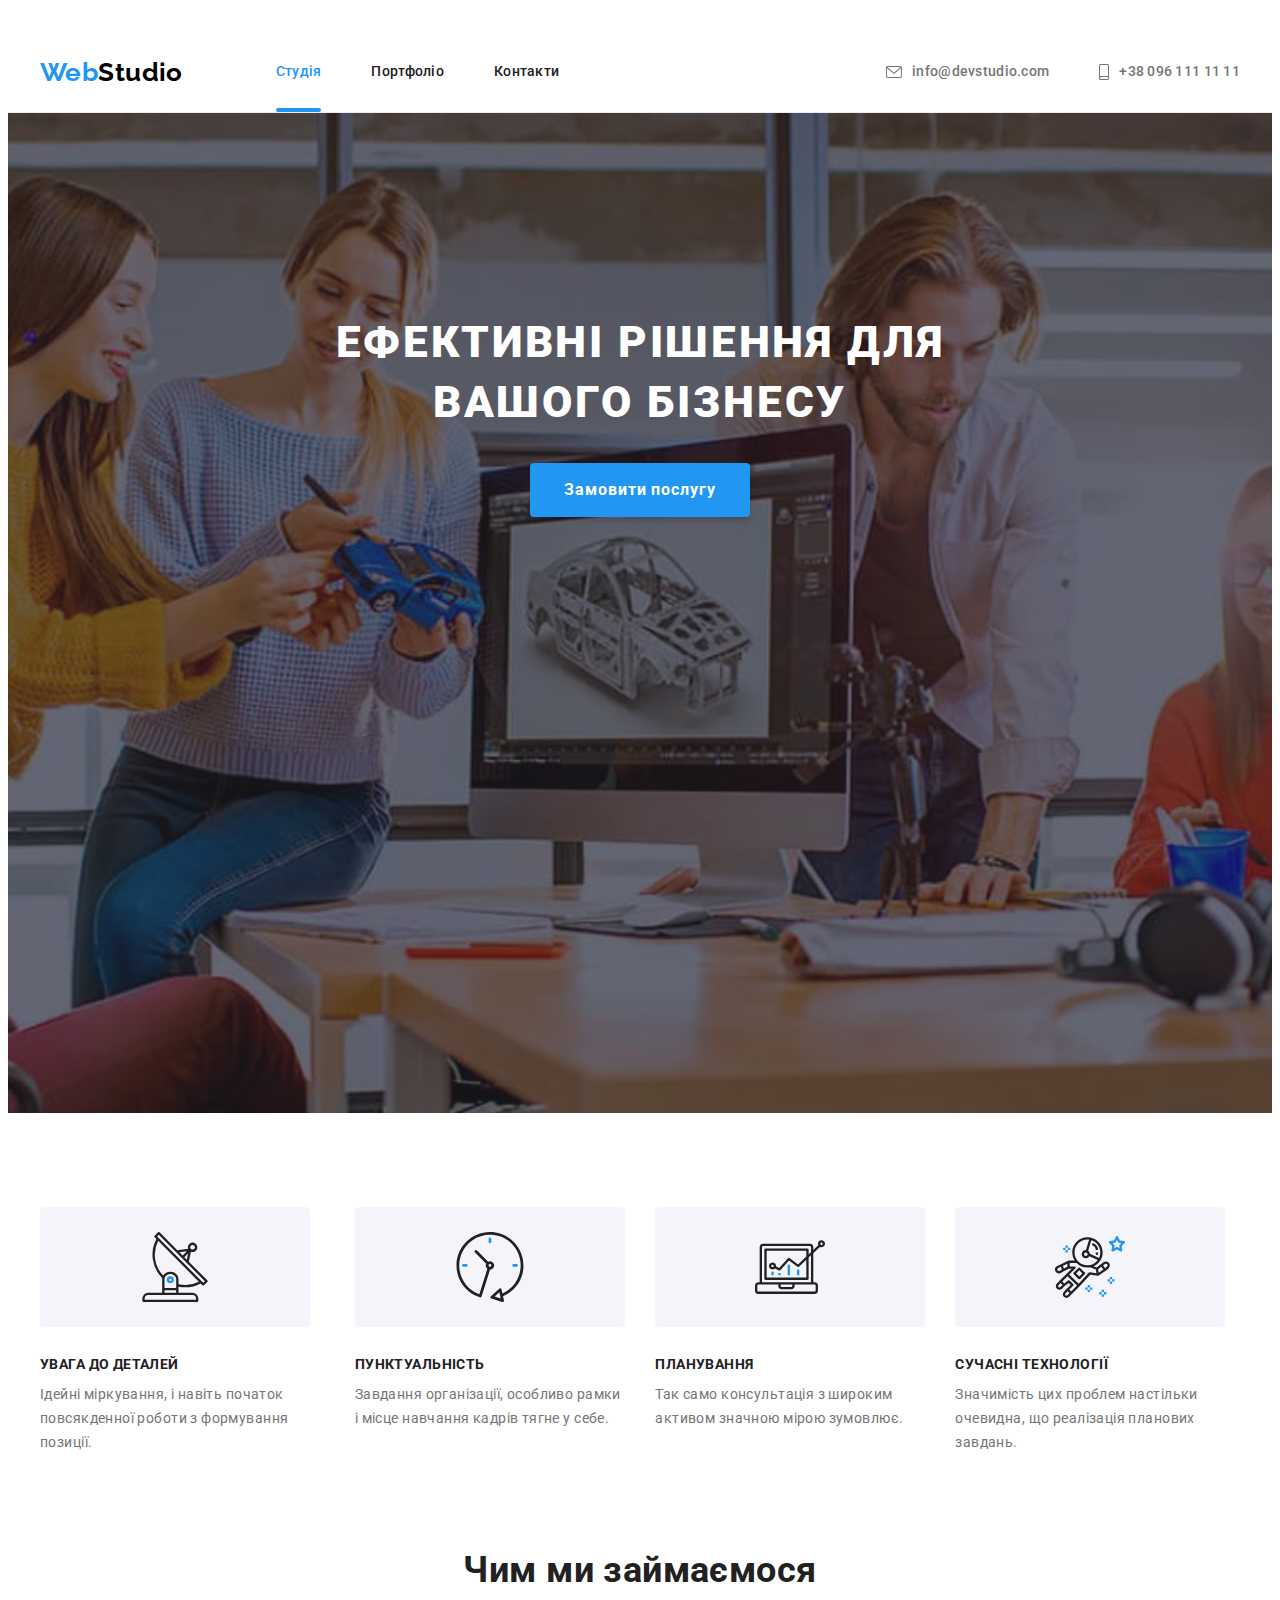
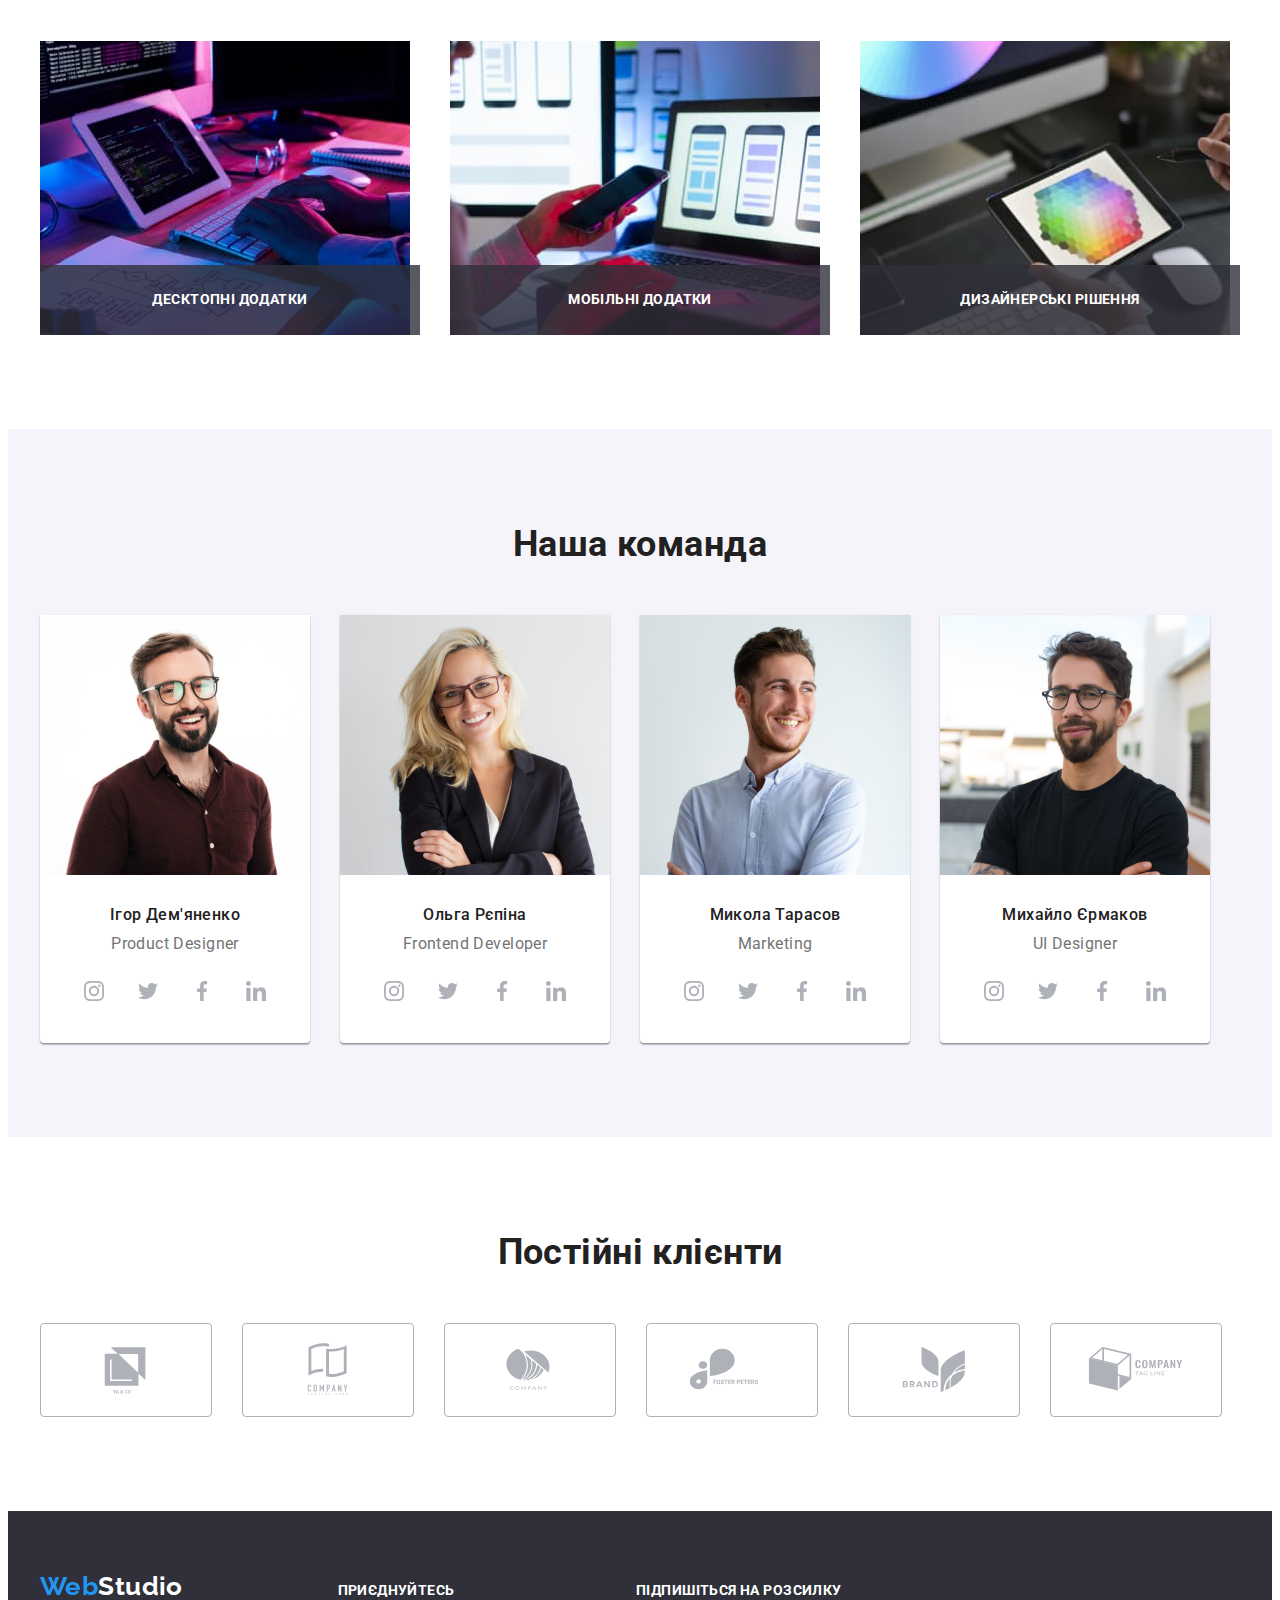
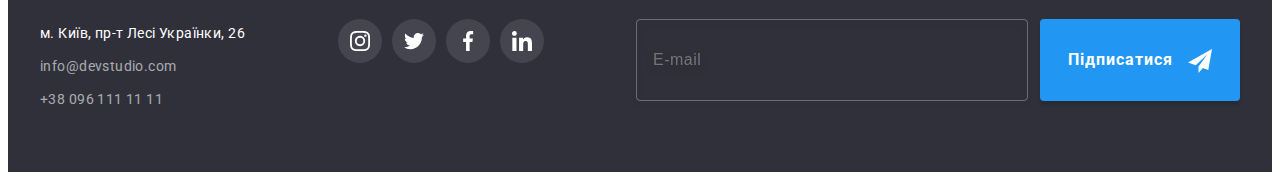
==== index.html @ 9d27f226 "Initial commit" ====
<!DOCTYPE html>
<html lang="uk">
  <head>
    <meta charset="UTF-8" />
    <meta http-equiv="X-UA-Compatible" content="IE=edge" />
    <meta name="viewport" content="width=device-width, initial-scale=1.0" />
    <title>Web Studio</title>
    <link rel="preconnect" href="https://fonts.googleapis.com" />
    <link rel="preconnect" href="https://fonts.gstatic.com" crossorigin />
    <link
      href="https://fonts.googleapis.com/css2?family=Raleway:wght@700&family=Roboto:wght@400;500;700;900&display=swap"
      rel="stylesheet"
    />
    <link
      rel="stylesheet"
      href="https://cdnjs.cloudflare.com/ajax/libs/modern-normalize/1.1.0/modern-normalize.min.css"
      integrity="sha512-wpPYUAdjBVSE4KJnH1VR1HeZfpl1ub8YT/NKx4PuQ5NmX2tKuGu6U/JRp5y+Y8XG2tV+wKQpNHVUX03MfMFn9Q=="
      crossorigin="anonymous"
      referrerpolicy="no-referrer"
    />
    <link rel="stylesheet" href="./css/styles.css" />
  </head>
  <body>
    <header class="page-header">
      <div class="container header-container">
        <nav class="nav-header">
          <a class="logo logo-first" lang="en" href="./index.html"
            >Web<span class="logo-header">Studio</span></a
          >
          <ul class="list nav-list">
            <li>
              <a class="nav-link link-current" href="./index.html">Студія</a>
            </li>
            <li>
              <a class="nav-link" href="./portfolio.html">Портфоліо</a>
            </li>
            <li>
              <a class="nav-link" href="#">Контакти</a>
            </li>
          </ul>
        </nav>
        <div class="contact-box">
          <ul class="list contact-list">
            <li>
              <a class="contact-link" href="mailto:info@devstudio.com">
                <svg class="mail-icon" width="16" height="12">
                  <use href="./images/icons.svg#envelope"></use></svg
                >info@devstudio.com
              </a>
            </li>
            <li>
              <a class="contact-link" href="tel:+380961111111">
                <svg class="phone-icon" width="10" height="16">
                  <use href="./images/icons.svg#smartphone"></use></svg
                >+38 096 111 11 11</a
              >
            </li>
          </ul>
        </div>
      </div>
    </header>
    <main>
      <section class="main-section section">
        <div class="container">
          <h1 class="main-title">Ефективні рішення для вашого бізнесу</h1>
          <button class="button" type="button" data-modal-open>Замовити послугу</button>
        </div>
      </section>
      <section class="section">
        <div class="container">
          <h2 class="visually-hidden">Наші переваги</h2>
          <ul class="list benefits-list">
            <li class="benefits-item">
              <div class="benefits-box">
                <svg class="benefits-icons" width="70" height="70">
                  <use href="./images/icons.svg#antenna"></use>
                </svg>
              </div>
              <h3 class="content-titles">Увага до деталей</h3>
              <p class="text">
                Ідейні міркування, і навіть початок повсякденної роботи з формування позиції.
              </p>
            </li>
            <li class="benefits-item">
              <div class="benefits-box">
                <svg class="benefits-icons" width="70" height="70">
                  <use href="./images/icons.svg#clock"></use>
                </svg>
              </div>
              <h3 class="content-titles">Пунктуальність</h3>
              <p class="text">
                Завдання організації, особливо рамки і місце навчання кадрів тягне у себе.
              </p>
            </li>
            <li class="benefits-item">
              <div class="benefits-box">
                <svg class="benefits-icons" width="70" height="70">
                  <use href="./images/icons.svg#diagram"></use>
                </svg>
              </div>
              <h3 class="content-titles">Планування</h3>
              <p class="text">Так само консультація з широким активом значною мірою зумовлює.</p>
            </li>
            <li class="benefits-item">
              <div class="benefits-box">
                <svg class="benefits-icons" width="70" height="70">
                  <use href="./images/icons.svg#astronaut"></use>
                </svg>
              </div>
              <h3 class="content-titles">Сучасні технології</h3>
              <p class="text">
                Значимість цих проблем настільки очевидна, що реалізація планових завдань.
              </p>
            </li>
          </ul>
        </div>
      </section>
      <section class="section work-section">
        <div class="container">
          <h2 class="section-title">Чим ми займаємося</h2>
          <ul class="list work-list">
            <li class="work-item">
              <img
                class="work-image"
                src="./images/box1.jpg"
                alt="Людина працює за комп'ютером"
                width="370"
              />
              <p class="work-thumb">Десктопні додатки</p>
            </li>
            <li class="work-item">
              <img
                class="work-image"
                src="./images/box2.jpg"
                alt="Людина переглядає інформацію на ноутбуці з телефоном"
                width="370"
              />
              <p class="work-thumb">Мобільні додатки</p>
            </li>
            <li class="work-item">
              <img
                class="work-image"
                src="./images/box3.jpg"
                alt="Людина працює на планшеті"
                width="370"
              />
              <p class="work-thumb">Дизайнерські рішення</p>
            </li>
          </ul>
        </div>
      </section>
      <section class="section-team section">
        <div class="container">
          <h2 class="section-title">Наша команда</h2>
          <ul class="list team-list">
            <li class="team-item">
              <img
                class="team-img"
                src="./images/img1.jpg"
                alt="Усміхнений хлопець в окулярах"
                width="270"
              />
              <div class="staff-box">
                <h3 class="staff-title">Ігор Дем'яненко</h3>
                <p class="staff-position" lang="en">Product Designer</p>
                <ul class="team-social-list list">
                  <li class="team-social-item">
                    <a
                      target="_blank"
                      rel="noopener noreferrer nofollow"
                      href=""
                      class="team-social-link link"
                    >
                      <svg width="20" height="20">
                        <use href="./images/icons.svg#instagram"></use>
                      </svg>
                    </a>
                  </li>
                  <li class="team-social-item">
                    <a
                      target="_blank"
                      rel="noopener noreferrer nofollow"
                      href=""
                      class="team-social-link link"
                    >
                      <svg width="20" height="20">
                        <use href="./images/icons.svg#twitter"></use>
                      </svg>
                    </a>
                  </li>
                  <li class="team-social-item">
                    <a
                      target="_blank"
                      rel="noopener noreferrer nofollow"
                      href=""
                      class="team-social-link link"
                    >
                      <svg width="20" height="20">
                        <use href="./images/icons.svg#facebook"></use>
                      </svg>
                    </a>
                  </li>
                  <li class="team-social-item">
                    <a
                      target="_blank"
                      rel="noopener noreferrer nofollow"
                      href=""
                      class="team-social-link link"
                    >
                      <svg width="20" height="20">
                        <use href="./images/icons.svg#linkedin"></use>
                      </svg>
                    </a>
                  </li>
                </ul>
              </div>
            </li>
            <li class="team-item">
              <img
                class="team-img"
                src="./images/img2.jpg"
                alt="Усміхнена дівчина в окулярах"
                width="270"
              />
              <div class="staff-box">
                <h3 class="staff-title">Ольга Рєпіна</h3>
                <p class="staff-position" lang="en">Frontend Developer</p>
                <ul class="team-social-list list">
                  <li class="team-social-item">
                    <a
                      target="_blank"
                      rel="noopener noreferrer nofollow"
                      href=""
                      class="team-social-link link"
                    >
                      <svg width="20" height="20">
                        <use href="./images/icons.svg#instagram"></use>
                      </svg>
                    </a>
                  </li>
                  <li class="team-social-item">
                    <a
                      target="_blank"
                      rel="noopener noreferrer nofollow"
                      href=""
                      class="team-social-link link"
                    >
                      <svg width="20" height="20">
                        <use href="./images/icons.svg#twitter"></use>
                      </svg>
                    </a>
                  </li>
                  <li class="team-social-item">
                    <a
                      target="_blank"
                      rel="noopener noreferrer nofollow"
                      href=""
                      class="team-social-link link"
                    >
                      <svg width="20" height="20">
                        <use href="./images/icons.svg#facebook"></use>
                      </svg>
                    </a>
                  </li>
                  <li class="team-social-item">
                    <a
                      target="_blank"
                      rel="noopener noreferrer nofollow"
                      href=""
                      class="team-social-link link"
                    >
                      <svg width="20" height="20">
                        <use href="./images/icons.svg#linkedin"></use>
                      </svg>
                    </a>
                  </li>
                </ul>
              </div>
            </li>
            <li class="team-item">
              <img
                class="team-img"
                src="./images/img3.jpg"
                alt="Усміхнений хлопець дивиться в сторону"
                width="270"
              />
              <div class="staff-box">
                <h3 class="staff-title">Микола Тарасов</h3>
                <p class="staff-position" lang="en">Marketing</p>
                <ul class="team-social-list list">
                  <li class="team-social-item">
                    <a
                      target="_blank"
                      rel="noopener noreferrer nofollow"
                      href=""
                      class="team-social-link link"
                    >
                      <svg width="20" height="20">
                        <use href="./images/icons.svg#instagram"></use>
                      </svg>
                    </a>
                  </li>
                  <li class="team-social-item">
                    <a
                      target="_blank"
                      rel="noopener noreferrer nofollow"
                      href=""
                      class="team-social-link link"
                    >
                      <svg width="20" height="20">
                        <use href="./images/icons.svg#twitter"></use>
                      </svg>
                    </a>
                  </li>
                  <li class="team-social-item">
                    <a
                      target="_blank"
                      rel="noopener noreferrer nofollow"
                      href=""
                      class="team-social-link link"
                    >
                      <svg width="20" height="20">
                        <use href="./images/icons.svg#facebook"></use>
                      </svg>
                    </a>
                  </li>
                  <li class="team-social-item">
                    <a
                      target="_blank"
                      rel="noopener noreferrer nofollow"
                      href=""
                      class="team-social-link link"
                    >
                      <svg width="20" height="20">
                        <use href="./images/icons.svg#linkedin"></use>
                      </svg>
                    </a>
                  </li>
                </ul>
              </div>
            </li>
            <li class="team-item">
              <img
                class="team-img"
                src="./images/img4.jpg"
                alt="Хлопець в окулярах посміхається"
                width="270"
              />
              <div class="staff-box">
                <h3 class="staff-title">Михайло Єрмаков</h3>
                <p class="staff-position" lang="en">UI Designer</p>
                <ul class="team-social-list list">
                  <li class="team-social-item">
                    <a
                      target="_blank"
                      rel="noopener noreferrer nofollow"
                      href=""
                      class="team-social-link link"
                    >
                      <svg width="20" height="20">
                        <use href="./images/icons.svg#instagram"></use>
                      </svg>
                    </a>
                  </li>
                  <li class="team-social-item">
                    <a
                      target="_blank"
                      rel="noopener noreferrer nofollow"
                      href=""
                      class="team-social-link link"
                    >
                      <svg width="20" height="20">
                        <use href="./images/icons.svg#twitter"></use>
                      </svg>
                    </a>
                  </li>
                  <li class="team-social-item">
                    <a
                      target="_blank"
                      rel="noopener noreferrer nofollow"
                      href=""
                      class="team-social-link link"
                    >
                      <svg width="20" height="20">
                        <use href="./images/icons.svg#facebook"></use>
                      </svg>
                    </a>
                  </li>
                  <li class="team-social-item">
                    <a
                      target="_blank"
                      rel="noopener noreferrer nofollow"
                      href=""
                      class="team-social-link link"
                    >
                      <svg width="20" height="20">
                        <use href="./images/icons.svg#linkedin"></use>
                      </svg>
                    </a>
                  </li>
                </ul>
              </div>
            </li>
          </ul>
        </div>
      </section>
      <section class="clients-section section">
        <div class="container">
          <h2 class="section-title">Постійні клієнти</h2>
          <ul class="clients-list list">
            <li class="clients-item">
              <a
                class="clients-link link"
                target="_blank"
                rel="noopener noreferrer nofollow"
                href=""
              >
                <svg width="106" height="60">
                  <use href="./images/icons.svg#client1"></use>
                </svg>
              </a>
            </li>
            <li class="clients-item">
              <a
                class="clients-link link"
                target="_blank"
                rel="noopener noreferrer nofollow"
                href=""
              >
                <svg width="106" height="60">
                  <use href="./images/icons.svg#client2"></use>
                </svg>
              </a>
            </li>
            <li class="clients-item">
              <a
                class="clients-link link"
                target="_blank"
                rel="noopener noreferrer nofollow"
                href=""
              >
                <svg width="106" height="60">
                  <use href="./images/icons.svg#client3"></use>
                </svg>
              </a>
            </li>
            <li class="clients-item">
              <a
                class="clients-link link"
                target="_blank"
                rel="noopener noreferrer nofollow"
                href=""
              >
                <svg width="106" height="60">
                  <use href="./images/icons.svg#client4"></use>
                </svg>
              </a>
            </li>
            <li class="clients-item">
              <a
                class="clients-link link"
                target="_blank"
                rel="noopener noreferrer nofollow"
                href=""
              >
                <svg width="106" height="60">
                  <use href="./images/icons.svg#client5"></use>
                </svg>
              </a>
            </li>
            <li class="clients-item">
              <a
                class="clients-link link"
                target="_blank"
                rel="noopener noreferrer nofollow"
                href=""
              >
                <svg class="icon" width="106" height="60">
                  <use href="./images/icons.svg#client6"></use>
                </svg>
              </a>
            </li>
          </ul>
        </div>
      </section>
    </main>
    <footer class="footer">
      <div class="container footer-container">
        <div class="footer-box">
          <a class="logo logo-second" lang="en" href="./index.html"
            >Web<span class="logo-footer">Studio</span></a
          >
          <address>
            <ul class="list">
              <li class="address-item">
                <a
                  class="footer-address link"
                  href="https://goo.gl/maps/CPtrU1FHBa2aNyZL9"
                  target="_blank"
                  rel="noopener noreferrer nofollow"
                  >м. Київ, пр-т Лесі Українки, 26</a
                >
              </li>
              <li class="address-item">
                <a class="footer-link link" href="mailto:info@devstudio.com">info@devstudio.com</a>
              </li>
              <li class="address-item">
                <a class="footer-link link" href="tel:+380961111111">+38 096 111 11 11</a>
              </li>
            </ul>
          </address>
        </div>
        <div class="join">
          <p class="subscribe-title">Приєднуйтесь</p>
          <ul class="join-list list">
            <li class="join-item">
              <a class="join-link link" href=""
                ><svg width="20" height="20">
                  <use href="./images/icons.svg#instagram"></use>
                </svg>
              </a>
            </li>
            <li class="join-item">
              <a class="join-link link" href=""
                ><svg width="20" height="20">
                  <use href="./images/icons.svg#twitter"></use>
                </svg>
              </a>
            </li>
            <li class="join-item">
              <a class="join-link link" href=""
                ><svg width="20" height="20">
                  <use href="./images/icons.svg#facebook"></use>
                </svg>
              </a>
            </li>
            <li class="join-item">
              <a class="join-link link" href=""
                ><svg width="20" height="20">
                  <use href="./images/icons.svg#linkedin"></use>
                </svg>
              </a>
            </li>
          </ul>
        </div>
        <div class="subscribe">
          <p class="subscribe-title">Підпишіться на розсилку</p>
          <form class="subscribe-form">
            <input class="subscribe-input" type="email" name="e-mail" placeholder="E-mail" />
            <button type="submit" class="subscribe-button">
              Підписатися
              <svg width="24" height="24" class="subscribe-icon">
                <use href="./images/icons.svg#icon-send"></use>
              </svg>
            </button>
          </form>
        </div>
      </div>
    </footer>
    <!-- Модальне вікно -->
    <div class="backdrop is-hidden" data-modal>
      <div class="modal">
        <button type="button" class="modal-close" data-modal-close>
          <svg class="modal-close-icon" width="18" height="18">
            <use href="./images/icons.svg#close-black"></use>
          </svg>
        </button>
        <p class="modal-title">Залиште свої дані, ми вам передзвонимо</p>
        <form>
          <div class="input-field">
            <label for="user-name" class="modal-label">Ім'я</label>
            <div class="input-wrap">
              <input type="text" name="user-name" required class="modal-input" id="user-name" />
              <svg width="18" height="18" class="modal-icon">
                <use href="./images/icons.svg#person-black"></use>
              </svg>
            </div>
          </div>
          <div class="input-field">
            <label for="user-phone" class="modal-label">Телефон</label>
            <div class="input-wrap">
              <input type="tel" name="user-phone" required id="user-phone" class="modal-input" />
              <svg width="18" height="18" class="modal-icon">
                <use href="./images/icons.svg#phone-black"></use>
              </svg>
            </div>
          </div>
          <div class="input-field">
            <label for="user-email" class="modal-label">Пошта</label>
            <div class="input-wrap">
              <input type="email" name="user-email" required id="user-email" class="modal-input" />
              <svg width="18" height="18" class="modal-icon">
                <use href="./images/icons.svg#email-black"></use>
              </svg>
            </div>
          </div>
          <div class="comment-field">
            <label for="user-comment" class="modal-label">Коментар</label>
            <textarea
              class="modal-text"
              name="user-comment"
              id="user-comment"
              placeholder="Введіть текст"
            ></textarea>
          </div>
          <div class="policy-field">
            <input
              type="checkbox"
              name="checkbox"
              id="policy"
              class="policy-input visually-hidden"
            />
            <label for="policy" class="policy-label">
              <svg width="16" height="15" class="policy-icon">
                <use href="./images/icons.svg#icon-check"></use>
              </svg>
              Погоджуюся з розсилкою та приймаю
              <a class="policy-link" href="">Умови договору</a></label
            >
          </div>
          <button type="submit" class="button modal-button">Відправити</button>
        </form>
      </div>
    </div>
    <script src="./js/modal.js"></script>
  </body>
</html>
---- css/styles.css ----
:root {
  --primary-text-color: #757575;
  --primary-dark-color: #212121;
  --secondary-dark-color: #000000;
  --accent-color: #2196f3;
  --primary-light-color: #ffffff;
  --background-dark-color: #2f303a;
  --background-light-color: #f5f5f5;
  --background-secondary-light: #f5f4fa;
  --accent-secondary-color: #188ce8;
  --secondary-light-color: rgba(255, 255, 255, 0.6);
  --border-color: #ececec;
  --border-card-color: #eeeeee;
  --timing-function: cubic-bezier(0.4, 0, 0.2, 1);
}

body {
  background-color: var(--primary-light-color);
  color: var(--primary-text-color);
  font-family: 'Roboto', sans-serif;
  letter-spacing: 0.03em;
  font-size: 14px;
}

p,
h1,
h2,
h3,
h4,
h5,
h6 {
  margin: 0;
}
ul,
ol {
  margin: 0;
  padding-left: 0;
}
button {
  cursor: pointer;
}
address {
  font-style: normal;
}
img {
  display: block;
}

/*--------------------------HEADER---------------------------*/
.container {
  width: 1200px;
  padding-left: 15px;
  padding-right: 15px;
  margin: 0 auto;
  /*outline: 2px solid red;*/
}

.page-header {
  padding-top: 24px;
  border-bottom: 1px solid var(--border-color);
}

.section {
  padding-top: 94px;
  padding-bottom: 94px;
  margin: 0 auto;
}

.nav-header,
.nav-list,
.header-container,
.contact-list {
  display: flex;
  align-items: center;
}

.header-container {
  justify-content: space-between;
}

.nav-list,
.contact-list {
  gap: 50px;
}

.logo {
  font-family: 'Raleway';
  font-weight: 700;
  font-size: 26px;
  line-height: 1.19;
  color: var(--accent-color);
  text-decoration: none;
}

.logo-first {
  margin-right: 93px;
}
.logo-header {
  color: var(--secondary-dark-color);
}

.logo-footer {
  color: var(--primary-light-color);
}

.logo-second {
  display: inline-block;
  margin-bottom: 20px;
}

.list {
  list-style: none;
}

.mail-icon {
  margin-right: 10px;
  fill: currentColor;
}

.phone-icon {
  margin-right: 10px;
  fill: currentColor;
  padding: 0;
}

.nav-link,
.contact-link {
  display: flex;
  align-items: center;
  font-weight: 500;
  line-height: 1.14;
  letter-spacing: 0.02em;
  text-decoration: none;
}

.nav-link {
  color: var(--primary-dark-color);
  padding: 32px 0;
  transition: color 250ms var(--timing-function);
}

.contact-link {
  color: var(--primary-text-color);
  transition: color 250ms var(--timing-function);
}

.nav-link:hover,
.nav-link:focus {
  color: var(--accent-color);
}

.contact-link:hover,
.contact-link:focus {
  color: var(--accent-color);
}

.link-current {
  color: var(--accent-color);
  position: relative;
}

.link-current::after {
  content: '';
  position: absolute;
  bottom: 0%;
  display: block;
  width: 100%;
  height: 4px;
  background-color: var(--accent-color);
  border-radius: 2px;
}

.link {
  text-decoration: none;
}

/*--------------------HERO---------------------------*/
.main-section {
  max-width: 1600px;
  height: 600px;
  margin: 0 auto;
  background-color: var(--background-dark-color);
  background-image: linear-gradient(to right, rgba(47, 48, 58, 0.4), rgba(47, 48, 58, 0.4)),
    url(../images/hero.jpg);
  background-repeat: no-repeat;
  background-position: center;
  background-size: cover;
  text-align: center;
  padding-top: 200px;
  padding-bottom: 200px;
}

.main-title {
  max-width: 696px;
  height: 120px;
  margin: 0 auto;
  font-weight: 900;
  font-size: 44px;
  line-height: 1.36;
  letter-spacing: 0.06em;
  text-transform: uppercase;
  color: var(--primary-light-color);
}

.button {
  display: inline-block;
  box-sizing: border-box;
  padding: 10px 32px;
  margin-top: 30px;
  font-family: inherit;
  font-weight: 700;
  font-size: 16px;
  line-height: 1.88;
  letter-spacing: 0.06em;
  color: var(--primary-light-color);
  background-color: var(--accent-color);
  box-shadow: 0px 4px 4px rgba(0, 0, 0, 0.15);
  border-radius: 4px;
  border-color: transparent;
  transition: background-color 250ms var(--timing-function);
}

.button:hover,
.button:focus {
  background-color: var(--accent-secondary-color);
}

/*----------------НАШІ ПЕРЕВАГИ-------------------------*/

.visually-hidden {
  position: absolute;
  width: 1px;
  height: 1px;
  margin: -1px;
  border: 0;
  padding: 0;
  white-space: nowrap;
  clip-path: inset(100%);
  clip: rect(0 0 0 0);
  overflow: hidden;
}

.benefits-list {
  display: flex;
  gap: 30px;
}

.benefits-box {
  display: flex;
  width: 270px;
  height: 120px;
  justify-content: center;
  align-items: center;
  margin-bottom: 30px;
  background-color: var(--background-secondary-light);
  border-radius: 4px;
}

.section-title {
  margin-bottom: 50px;
  font-size: 36px;
  line-height: 1.17;
  text-align: center;
  color: var(--primary-dark-color);
}

.content-titles {
  margin-bottom: 10px;
  font-size: 14px;
  line-height: 1.14;
  text-transform: uppercase;
  color: var(--primary-dark-color);
}

.text {
  line-height: 1.71;
  color: var(--primary-text-color);
}

/*---------------------ЧИМ МИ ЗАЙМАЄМОСЯ-------------------------*/

.work-section {
  padding-top: 0px;
}

.work-list {
  display: flex;
  gap: 30px;
  margin-top: 50px;
}

.work-item {
  flex-basis: calc((100% - 60px) / 3);
  position: relative;
}

.work-thumb {
  font-family: 'Roboto';
  font-weight: 700;
  line-height: 1.14;
  text-transform: uppercase;
  text-align: center;
  color: var(--primary-light-color);
  padding-top: 27px;
  padding-bottom: 27px;
  width: 100%;

  background-color: rgba(47, 48, 58, 0.8);
  position: absolute;
  bottom: 0;
}

/*------------------------------------НАША КОМАНДА-----------------------------*/

.section-team {
  background-color: var(--background-secondary-light);
}

.staff-box {
  padding-top: 30px;
  padding-bottom: 30px;
}
.team-item {
  background-color: var(--primary-light-color);
  box-shadow: 0px 1px 3px rgba(0, 0, 0, 0.12), 0px 1px 1px rgba(0, 0, 0, 0.14),
    0px 2px 1px rgba(0, 0, 0, 0.2);
  border-radius: 0px 0px 4px 4px;
}

.team-list {
  display: flex;
  gap: 30px;
}

.team-item {
  width: calc((100% -90px) / 4);
}

.staff-title {
  margin-bottom: 10px;
  font-weight: 500;
  font-size: 16px;
  line-height: 1.19;
  text-align: center;
  color: var(--primary-dark-color);
}

.staff-position {
  font-size: 16px;
  line-height: 1.19;
  text-align: center;
  margin-bottom: 16px;
}

.team-social-list {
  display: flex;
  justify-content: center;
  align-items: center;
  gap: 10px;
}

.team-social-item {
  width: 44px;
  height: 44px;
}

.team-social-link {
  width: 100%;
  height: 100%;
  border-radius: 50%;
  display: flex;
  justify-content: center;
  align-items: center;
  fill: #afb1b8;
  transition: background-color 250ms var(--timing-function), fill 250ms var(--timing-function);
}

.team-social-link:hover,
.team-social-link:focus {
  background-color: var(--accent-color);
  fill: var(--primary-light-color);
}

/*---------------ПОСТІЙНІ КЛІЄНТИ------------------------*/

.clients-list {
  display: flex;
  gap: 30px;
}

.clients-link {
  width: 170px;
  height: 92px;
  border: 1px solid #afb1b8;
  border-radius: 4px;
  fill: #afb1b8;
  display: flex;
  justify-content: center;
  align-items: center;
  transition: fill 250ms var(--timing-function), border 250ms var(--timing-function);
}

.clients-link:hover,
.clients-link:focus {
  fill: var(--accent-color);
  border: 1px solid var(--accent-color);
}

/*---------------------FOOTER---------------------------------*/
.footer {
  background-color: #2f303a;
  padding-top: 60px;
  padding-bottom: 60px;
}

.footer-container {
  display: flex;
  align-items: baseline;
  justify-content: space-between;
}

.footer-address {
  display: inline-block;
  line-height: 1.71;
  color: var(--primary-light-color);
}

.address-item:not(:last-child) {
  margin-bottom: 9px;
}

.footer-link {
  display: inline-block;
  font-style: normal;
  line-height: 1.71;
  color: var(--secondary-light-color);
  transition: color 250ms var(--timing-function);
}

.footer-link:hover,
.footer-link:focus {
  color: var(--accent-color);
}

.join-list {
  display: flex;
  gap: 10px;
}
.join-item {
  width: 44px;
  height: 44px;
}

.join-link {
  width: 100%;
  height: 100%;
  display: flex;
  justify-content: center;
  align-items: center;
  border-radius: 50%;
  fill: var(--primary-light-color);
  background-color: rgba(255, 255, 255, 0.1);
  transition: background-color 250ms var(--timing-function);
}

.join-link:hover,
.join-link:focus {
  background-color: var(--accent-color);
}

.subscribe-title {
  font-style: normal;
  font-weight: 700;
  line-height: 1.14;
  text-transform: uppercase;
  color: var(--primary-light-color);
  margin-bottom: 20px;
}
.subscribe-form {
  display: flex;
}

.subscribe-input {
  width: 358px;
  height: 50px;
  margin-right: 12px;
  background-color: inherit;
  color: var(--primary-light-color);
  border: 1px solid rgba(255, 255, 255, 0.3);
  filter: drop-shadow(0px 4px 4px rgba(0, 0, 0, 0.15));
  border-radius: 4px;
  padding: 15px 16px;
}

.subscribe-input::placeholder {
  font-family: inherit;
  font-style: normal;
  font-weight: 400;
  font-size: 16px;
  line-height: 1.25;
  align-items: center;
  letter-spacing: 0.03em;
}
.subscribe-button {
  min-width: 200px;
  padding: 10px 28px;
  background-color: var(--accent-color);
  box-shadow: 0px 4px 4px rgba(0, 0, 0, 0.15);
  border-radius: 4px;
  border: transparent;
  font-family: inherit;
  font-style: normal;
  font-weight: 700;
  font-size: 16px;
  line-height: 1.88;
  align-items: center;
  text-align: center;
  letter-spacing: 0.06em;
  color: var(--primary-light-color);
  transition: background-color 250ms var(--timing-function);
}

.subscribe-button:hover,
.subscribe-button:focus {
  background-color: var(--accent-secondary-color);
}

.subscribe-icon {
  vertical-align: middle;
  margin-left: 10px;
}

/*----------------------PORTFOLIO------------------------------*/
.works-title {
  font-size: 18px;
  line-height: 2;
  letter-spacing: 0.06em;
  color: var(--primary-dark-color);
}

.works-sub-title {
  font-size: 16px;
  line-height: 1.88;
  color: var(--primary-text-color);
}

.button-portfolio {
  display: block;
  padding: 6px 22px;
  background: var(--background-secondary-light);
  font-family: inherit;
  font-weight: 500;
  font-size: 16px;
  line-height: 1.62;
  text-align: center;
  letter-spacing: 0.03em;
  color: var(--primary-dark-color);
  border-radius: 4px;
  border: transparent;
  transition-property: background-color, color, box-shadow;
  transition-duration: 250ms;
  transition-timing-function: var(--timing-function);
}

.button-portfolio:hover,
.button-portfolio:focus {
  background-color: var(--accent-color);
  color: var(--primary-light-color);
  box-shadow: 0px 3px 1px rgba(0, 0, 0, 0.1), 0px 1px 2px rgba(0, 0, 0, 0.08),
    0px 2px 2px rgba(0, 0, 0, 0.12);
}

.button-list {
  display: flex;
  justify-content: center;
  gap: 8px;
  margin-bottom: 50px;
}

.cards-list {
  display: flex;
  gap: 30px;
  flex-wrap: wrap;
  flex-basis: calc((100% - 60px) / 3);
}

.cards-link {
  display: block;
  transition: box-shadow 250ms var(--timing-function);
}
.cards-link:hover,
.cards-link:focus {
  box-shadow: 0px 1px 1px rgba(0, 0, 0, 0.12), 0px 4px 4px rgba(0, 0, 0, 0.06),
    1px 4px 6px rgba(0, 0, 0, 0.16);
}

.cards-wrap {
  position: relative;
  overflow: hidden;
}

.cards-text {
  position: absolute;
  top: 0;
  padding: 63px 24px;
  height: 100%;
  width: 100%;
  font-size: 18px;
  line-height: 1.56;
  color: var(--primary-light-color);
  background: rgba(33, 150, 243, 0.9);
  transform: translateY(100%);
  overflow: hidden;
  transition: transform 250ms var(--timing-function);
}

.card-item:hover .cards-text,
.card-item:focus .cards-text {
  transform: translateY(0%);
}

.works-box {
  padding: 20px 24px;
  border: 1px solid rgba(238, 238, 238, 1);
  border-top: none;
  background-color: rgba(255, 255, 255, 1);
}

.works-title {
  margin-bottom: 4px;
}

.backdrop {
  width: 100%;
  height: 100%;
  background-color: rgba(0, 0, 0, 0.1);
  position: fixed;
  top: 0;
  transition: opacity 250ms linear, visibility 300ms;
}

.modal {
  width: 528px;
  min-height: 581px;
  padding: 40px;
  background: var(--primary-light-color);
  box-shadow: 0px 1px 3px rgba(0, 0, 0, 0.12), 0px 1px 1px rgba(0, 0, 0, 0.14),
    0px 2px 1px rgba(0, 0, 0, 0.2);
  border-radius: 4px;
  position: absolute;
  top: 50%;
  left: 50%;
  transform: translate(-50%, -50%) scale(1);
  transition: transform 250ms linear;
}

.modal-close {
  width: 30px;
  height: 30px;
  background-color: transparent;
  border: 1px solid rgba(0, 0, 0, 0.1);
  border-radius: 50%;
  position: absolute;
  right: 8px;
  top: 8px;
  display: flex;
  align-items: center;
  justify-content: center;
}

.is-hidden {
  opacity: 0;
  visibility: hidden;
  pointer-events: none;
}

.is-hidden .modal {
  transform: translate(-50%, -50%) scale(0);
}

.modal-title {
  font-style: normal;
  font-weight: 700;
  font-size: 20px;
  line-height: 1.15;
  text-align: center;
  letter-spacing: 0.03em;
  color: var(--primary-dark-color);
  margin-bottom: 12px;
}

.input-field {
  margin-bottom: 10px;
}

.modal-label {
  font-style: normal;
  font-weight: 400;
  font-size: 12px;
  line-height: 1.17;
  letter-spacing: 0.01em;
  color: var(--primary-text-color);
  margin-bottom: 4px;
  display: block;
}

.input-wrap {
  position: relative;
}
.modal-input {
  width: 100%;
  height: 40px;
  border: 1px solid rgba(33, 33, 33, 0.2);
  border-radius: 4px;
  outline: transparent;
  cursor: pointer;
  padding: 12px 2px 12px 42px;
}

.modal-input:focus,
.modal-text:focus {
  border-color: var(--accent-color);
}

.modal-input:focus + .modal-icon {
  fill: var(--accent-color);
}

.modal-icon {
  position: absolute;
  left: 15px;
  top: 50%;
  transform: translateY(-50%);
}

.modal-text {
  display: block;
  width: 100%;
  height: 120px;
  padding: 12px 16px;
  resize: none;
  border: 1px solid rgba(33, 33, 33, 0.2);
  border-radius: 4px;
  outline: transparent;

  font-size: 12px;
  line-height: 1.17;
  letter-spacing: 0.01em;
}

.modal-button {
  display: block;
  box-sizing: border-box;
  padding: 10px 52px;
  margin: 0 auto;
  font-family: inherit;
  font-weight: 700;
  font-size: 16px;
  line-height: 1.88;
  letter-spacing: 0.06em;
  color: var(--primary-light-color);
  background-color: var(--accent-color);
  box-shadow: 0px 4px 4px rgba(0, 0, 0, 0.15);
  border-radius: 4px;
  border-color: transparent;
  transition: background-color 250ms var(--timing-function);
}

.modal-button:hover,
.modal-button:focus {
  background-color: var(--accent-secondary-color);
}

.policy-field {
  margin-top: 20px;
  margin-bottom: 30px;
  display: flex;
  justify-content: center;
}

.policy-label {
  display: flex;
  align-items: center;
}

.policy-icon {
  border: 2px solid var(--secondary-dark-color);
  border-radius: 2px;
  box-shadow: 0px 4px 4px rgba(0, 0, 0, 0.25);
  margin-right: 7px;
  transition: background-color 250ms var(--timing-function), border 250ms var(--timing-function);
}

.policy-link {
  color: var(--accent-color);
  margin-left: 3px;
}

.policy-input:checked + .policy-label > .policy-icon {
  background-color: var(--accent-color);
  border: #2196f3;
}
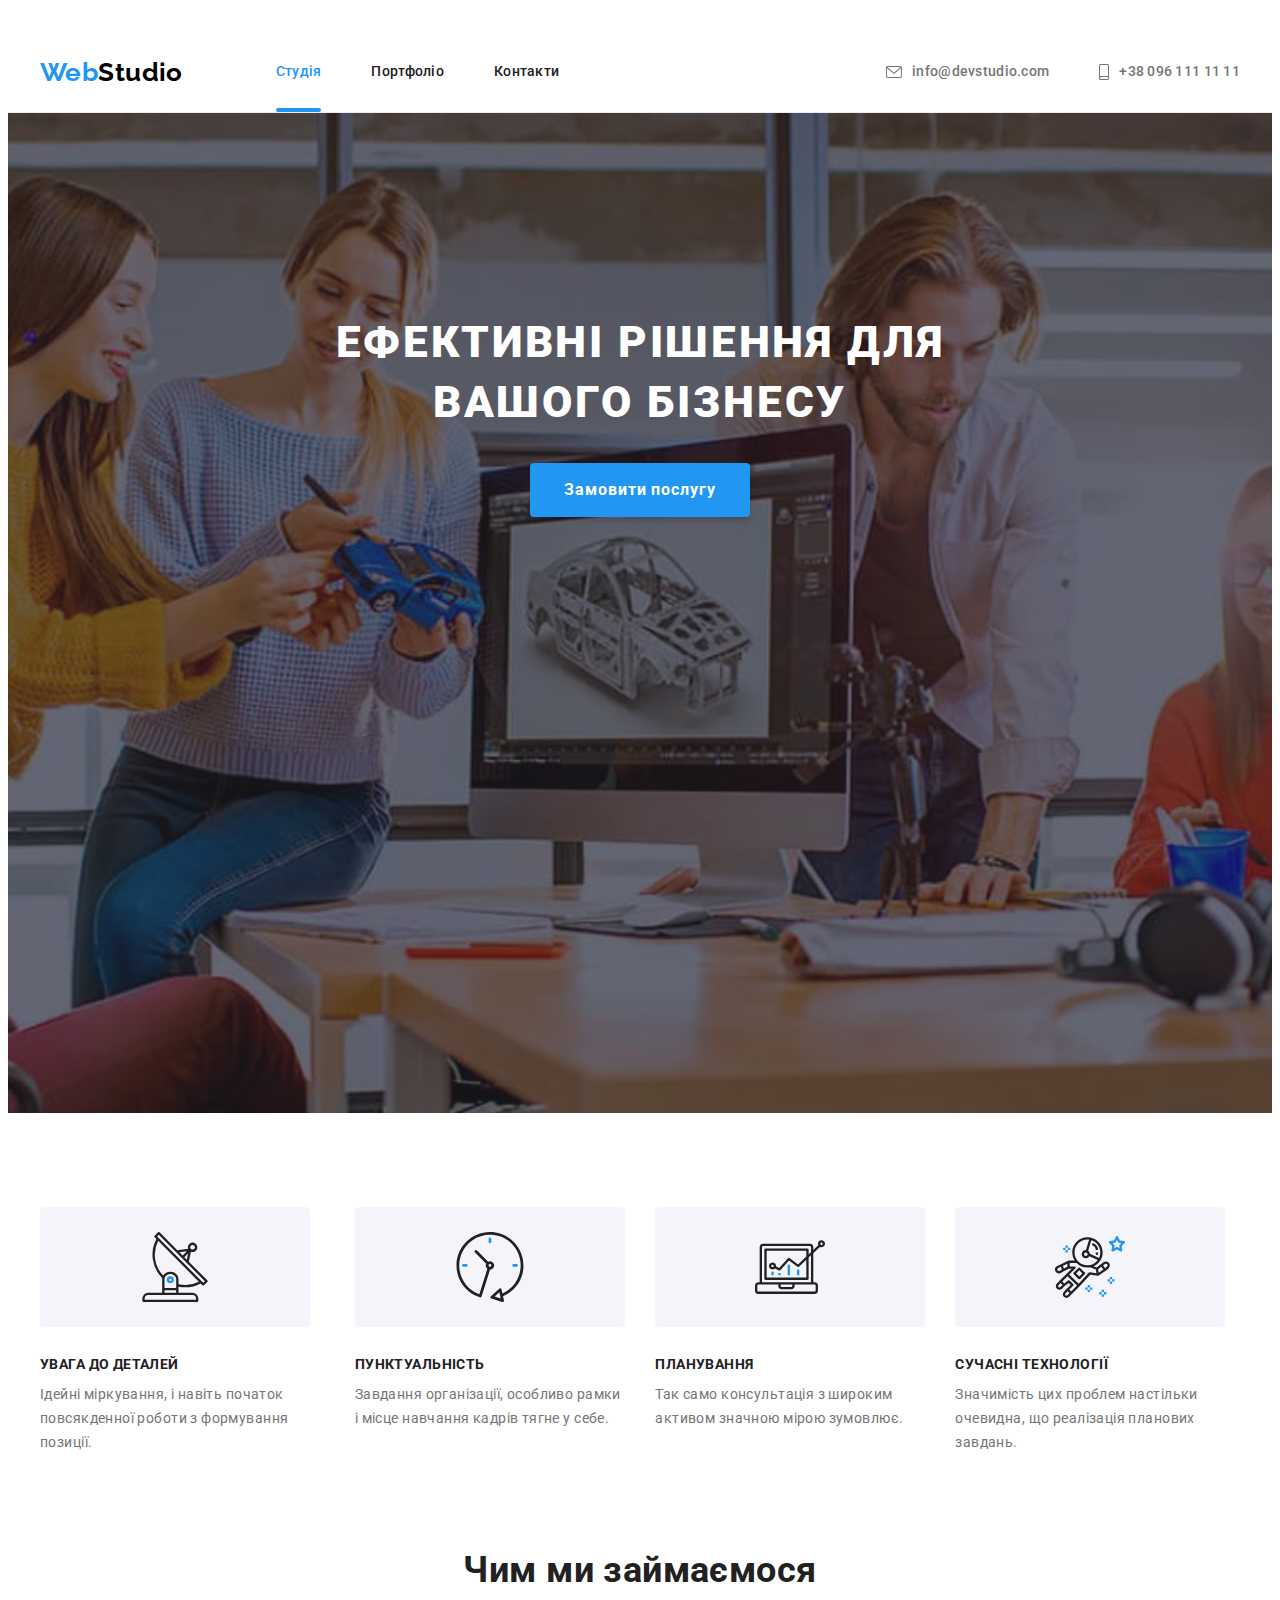
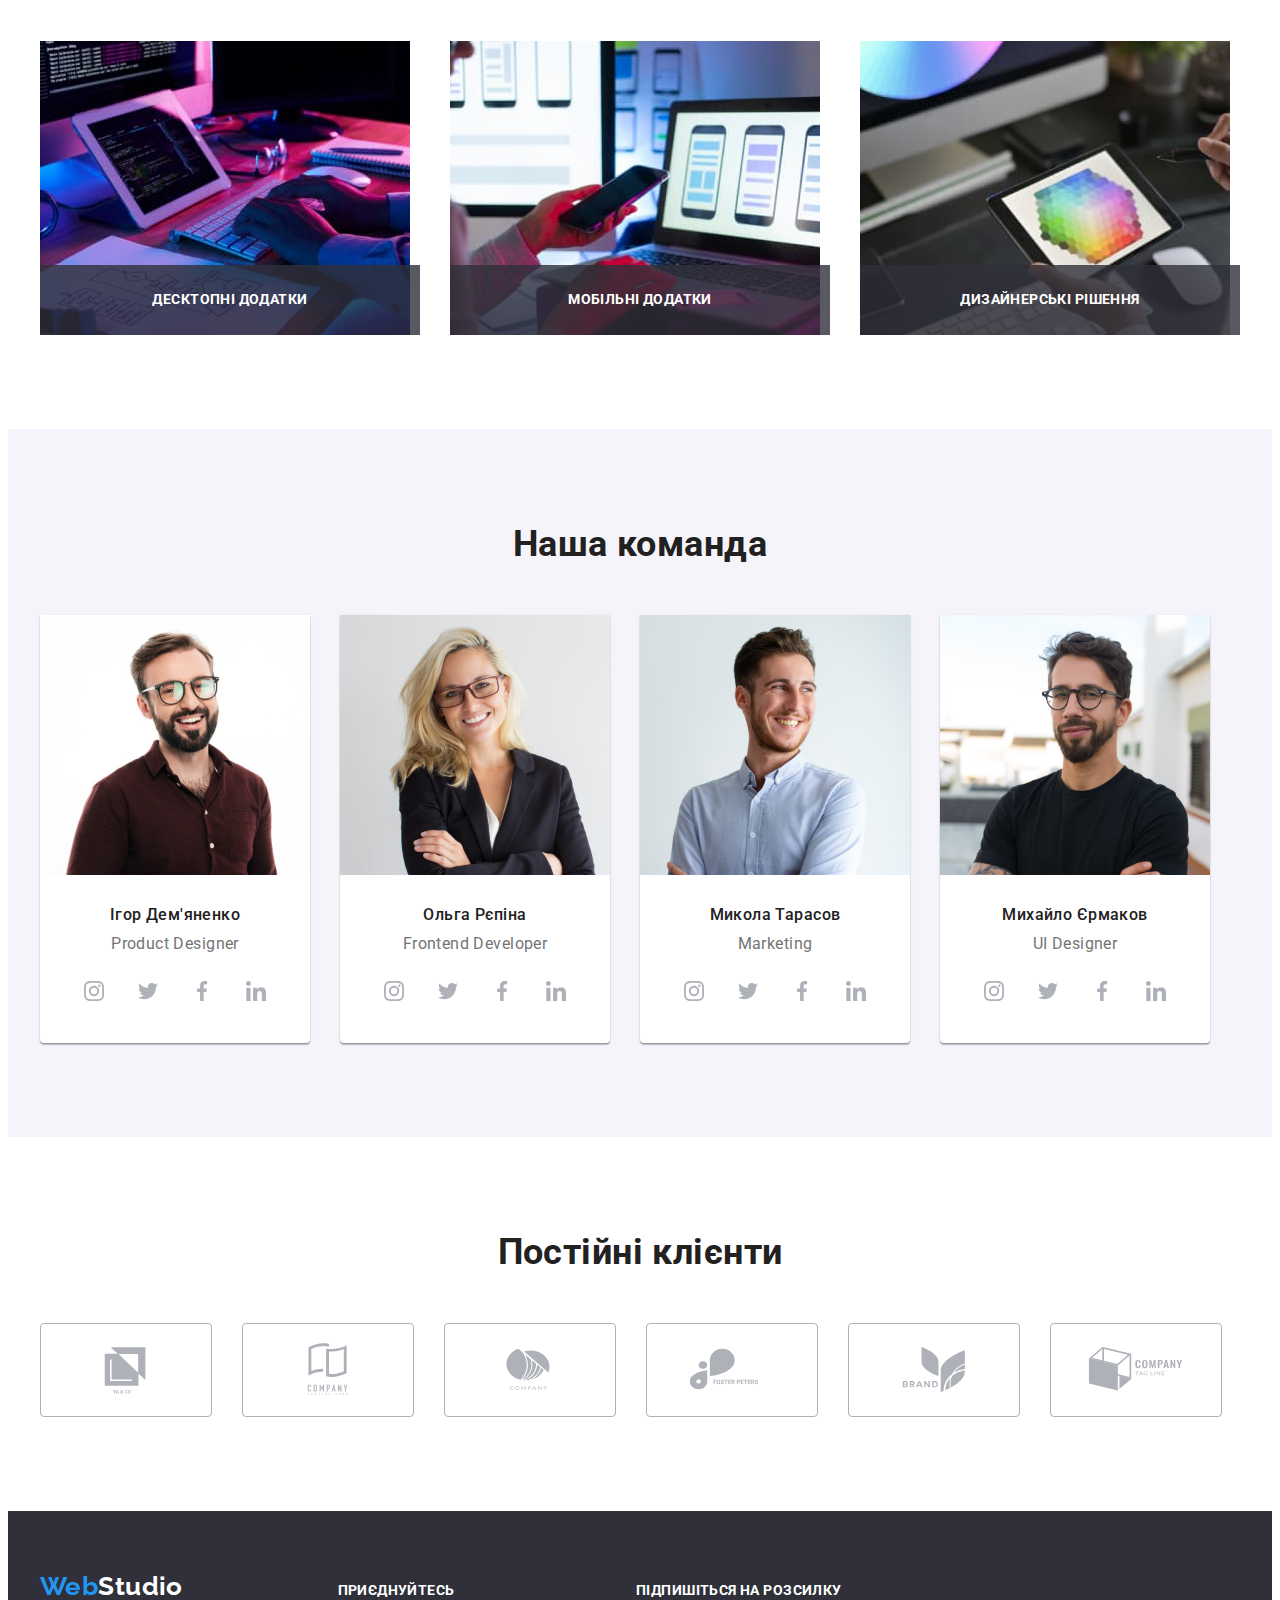
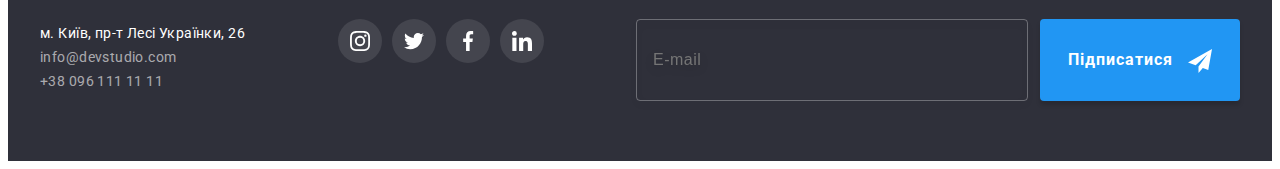
==== commit 8ba1f8a5: "add styles css" ====
--- a/index.html
+++ b/index.html
@@ -19,38 +19,39 @@
       referrerpolicy="no-referrer"
     />
     <link rel="stylesheet" href="./css/styles.css" />
+    <link rel="stylesheet" href="./sass/main.scss" />
   </head>
-  <body>
-    <header class="page-header">
-      <div class="container header-container">
-        <nav class="nav-header">
-          <a class="logo logo-first" lang="en" href="./index.html"
-            >Web<span class="logo-header">Studio</span></a
+  <body class="site-body">
+    <header class="header">
+      <div class="container header__container">
+        <nav class="header__navigation">
+          <a class="logo header__logo" lang="en" href="./index.html"
+            >Web<span class="header__logo--dark">Studio</span></a
           >
           <ul class="list nav-list">
-            <li>
-              <a class="nav-link link-current" href="./index.html">Студія</a>
-            </li>
-            <li>
-              <a class="nav-link" href="./portfolio.html">Портфоліо</a>
-            </li>
-            <li>
-              <a class="nav-link" href="#">Контакти</a>
+            <li class="nav-list__item">
+              <a class="nav-list__link link-current" href="./index.html">Студія</a>
+            </li>
+            <li class="nav-list__item">
+              <a class="nav-list__link" href="./portfolio.html">Портфоліо</a>
+            </li>
+            <li class="nav-list__item">
+              <a class="nav-list__link" href="#">Контакти</a>
             </li>
           </ul>
         </nav>
-        <div class="contact-box">
-          <ul class="list contact-list">
+        <div class="contact">
+          <ul class="list contact__list">
             <li>
-              <a class="contact-link" href="mailto:info@devstudio.com">
-                <svg class="mail-icon" width="16" height="12">
+              <a class="contact__link" href="mailto:info@devstudio.com">
+                <svg class="contact__mail-icon" width="16" height="12">
                   <use href="./images/icons.svg#envelope"></use></svg
                 >info@devstudio.com
               </a>
             </li>
             <li>
-              <a class="contact-link" href="tel:+380961111111">
-                <svg class="phone-icon" width="10" height="16">
+              <a class="contact__link" href="tel:+380961111111">
+                <svg class="contact__phone-icon" width="10" height="16">
                   <use href="./images/icons.svg#smartphone"></use></svg
                 >+38 096 111 11 11</a
               >
@@ -60,152 +61,154 @@
       </div>
     </header>
     <main>
-      <section class="main-section section">
-        <div class="container">
-          <h1 class="main-title">Ефективні рішення для вашого бізнесу</h1>
-          <button class="button" type="button" data-modal-open>Замовити послугу</button>
+      <section class="hero section">
+        <div class="hero__container container">
+          <h1 class="hero__title">Ефективні рішення для вашого бізнесу</h1>
+          <button class="hero__button" type="button" data-modal-open>Замовити послугу</button>
         </div>
       </section>
-      <section class="section">
-        <div class="container">
-          <h2 class="visually-hidden">Наші переваги</h2>
-          <ul class="list benefits-list">
-            <li class="benefits-item">
-              <div class="benefits-box">
-                <svg class="benefits-icons" width="70" height="70">
+      <section class="card section">
+        <div class="card__container container">
+          <h2 class="card__title visually-hidden">Наші переваги</h2>
+          <ul class="list card-list">
+            <li class="card-list__item">
+              <div class="card-list__wrapper">
+                <svg class="card-list__icons" width="70" height="70">
                   <use href="./images/icons.svg#antenna"></use>
                 </svg>
               </div>
-              <h3 class="content-titles">Увага до деталей</h3>
-              <p class="text">
+              <h3 class="card-list__title">Увага до деталей</h3>
+              <p class="card-list__text">
                 Ідейні міркування, і навіть початок повсякденної роботи з формування позиції.
               </p>
             </li>
-            <li class="benefits-item">
-              <div class="benefits-box">
-                <svg class="benefits-icons" width="70" height="70">
+            <li class="card-list__item">
+              <div class="card-list__wrapper">
+                <svg class="card-list__icons" width="70" height="70">
                   <use href="./images/icons.svg#clock"></use>
                 </svg>
               </div>
-              <h3 class="content-titles">Пунктуальність</h3>
-              <p class="text">
+              <h3 class="card-list__title">Пунктуальність</h3>
+              <p class="card-list__text">
                 Завдання організації, особливо рамки і місце навчання кадрів тягне у себе.
               </p>
             </li>
-            <li class="benefits-item">
-              <div class="benefits-box">
-                <svg class="benefits-icons" width="70" height="70">
+            <li class="card-list__item">
+              <div class="card-list__wrapper">
+                <svg class="card-list__icons" width="70" height="70">
                   <use href="./images/icons.svg#diagram"></use>
                 </svg>
               </div>
-              <h3 class="content-titles">Планування</h3>
-              <p class="text">Так само консультація з широким активом значною мірою зумовлює.</p>
-            </li>
-            <li class="benefits-item">
-              <div class="benefits-box">
-                <svg class="benefits-icons" width="70" height="70">
+              <h3 class="card-list__title">Планування</h3>
+              <p class="card-list__text">
+                Так само консультація з широким активом значною мірою зумовлює.
+              </p>
+            </li>
+            <li class="card-list__item">
+              <div class="card-list__wrapper">
+                <svg class="card-list__icons" width="70" height="70">
                   <use href="./images/icons.svg#astronaut"></use>
                 </svg>
               </div>
-              <h3 class="content-titles">Сучасні технології</h3>
-              <p class="text">
+              <h3 class="card-list__title">Сучасні технології</h3>
+              <p class="card-list__text">
                 Значимість цих проблем настільки очевидна, що реалізація планових завдань.
               </p>
             </li>
           </ul>
         </div>
       </section>
-      <section class="section work-section">
-        <div class="container">
-          <h2 class="section-title">Чим ми займаємося</h2>
+      <section class="work section">
+        <div class="work__container container">
+          <h2 class="work__title section-title">Чим ми займаємося</h2>
           <ul class="list work-list">
-            <li class="work-item">
+            <li class="work-list__item">
               <img
-                class="work-image"
+                class="work-list__image"
                 src="./images/box1.jpg"
                 alt="Людина працює за комп'ютером"
                 width="370"
               />
-              <p class="work-thumb">Десктопні додатки</p>
-            </li>
-            <li class="work-item">
+              <p class="work-list__thumb">Десктопні додатки</p>
+            </li>
+            <li class="work-list__item">
               <img
-                class="work-image"
+                class="work-list__image"
                 src="./images/box2.jpg"
                 alt="Людина переглядає інформацію на ноутбуці з телефоном"
                 width="370"
               />
-              <p class="work-thumb">Мобільні додатки</p>
-            </li>
-            <li class="work-item">
+              <p class="work-list__thumb">Мобільні додатки</p>
+            </li>
+            <li class="work-list__item">
               <img
-                class="work-image"
+                class="work-list__image"
                 src="./images/box3.jpg"
                 alt="Людина працює на планшеті"
                 width="370"
               />
-              <p class="work-thumb">Дизайнерські рішення</p>
+              <p class="work-list__thumb">Дизайнерські рішення</p>
             </li>
           </ul>
         </div>
       </section>
-      <section class="section-team section">
+      <section class="team section">
         <div class="container">
           <h2 class="section-title">Наша команда</h2>
           <ul class="list team-list">
-            <li class="team-item">
+            <li class="team-list__item">
               <img
-                class="team-img"
+                class="team-list__img"
                 src="./images/img1.jpg"
                 alt="Усміхнений хлопець в окулярах"
                 width="270"
               />
-              <div class="staff-box">
-                <h3 class="staff-title">Ігор Дем'яненко</h3>
-                <p class="staff-position" lang="en">Product Designer</p>
-                <ul class="team-social-list list">
-                  <li class="team-social-item">
-                    <a
-                      target="_blank"
-                      rel="noopener noreferrer nofollow"
-                      href=""
-                      class="team-social-link link"
+              <div class="team-list__box">
+                <h3 class="team-list__title">Ігор Дем'яненко</h3>
+                <p class="team-list__text" lang="en">Product Designer</p>
+                <ul class="social-list list">
+                  <li class="social-list__item">
+                    <a
+                      target="_blank"
+                      rel="noopener noreferrer nofollow"
+                      href=""
+                      class="social-list__link link"
                     >
                       <svg width="20" height="20">
                         <use href="./images/icons.svg#instagram"></use>
                       </svg>
                     </a>
                   </li>
-                  <li class="team-social-item">
-                    <a
-                      target="_blank"
-                      rel="noopener noreferrer nofollow"
-                      href=""
-                      class="team-social-link link"
+                  <li class="social-list__item">
+                    <a
+                      target="_blank"
+                      rel="noopener noreferrer nofollow"
+                      href=""
+                      class="social-list__link link"
                     >
                       <svg width="20" height="20">
                         <use href="./images/icons.svg#twitter"></use>
                       </svg>
                     </a>
                   </li>
-                  <li class="team-social-item">
-                    <a
-                      target="_blank"
-                      rel="noopener noreferrer nofollow"
-                      href=""
-                      class="team-social-link link"
+                  <li class="social-list__item">
+                    <a
+                      target="_blank"
+                      rel="noopener noreferrer nofollow"
+                      href=""
+                      class="social-list__link link"
                     >
                       <svg width="20" height="20">
                         <use href="./images/icons.svg#facebook"></use>
                       </svg>
                     </a>
                   </li>
-                  <li class="team-social-item">
-                    <a
-                      target="_blank"
-                      rel="noopener noreferrer nofollow"
-                      href=""
-                      class="team-social-link link"
+                  <li class="social-list__item">
+                    <a
+                      target="_blank"
+                      rel="noopener noreferrer nofollow"
+                      href=""
+                      class="social-list__link link"
                     >
                       <svg width="20" height="20">
                         <use href="./images/icons.svg#linkedin"></use>
@@ -215,59 +218,59 @@
                 </ul>
               </div>
             </li>
-            <li class="team-item">
+            <li class="team-list__item">
               <img
-                class="team-img"
+                class="team-list__img"
                 src="./images/img2.jpg"
                 alt="Усміхнена дівчина в окулярах"
                 width="270"
               />
-              <div class="staff-box">
-                <h3 class="staff-title">Ольга Рєпіна</h3>
-                <p class="staff-position" lang="en">Frontend Developer</p>
-                <ul class="team-social-list list">
-                  <li class="team-social-item">
-                    <a
-                      target="_blank"
-                      rel="noopener noreferrer nofollow"
-                      href=""
-                      class="team-social-link link"
+              <div class="team-list__box">
+                <h3 class="team-list__title">Ольга Рєпіна</h3>
+                <p class="team-list__text" lang="en">Frontend Developer</p>
+                <ul class="social-list list">
+                  <li class="social-list__item">
+                    <a
+                      target="_blank"
+                      rel="noopener noreferrer nofollow"
+                      href=""
+                      class="social-list__link link"
                     >
                       <svg width="20" height="20">
                         <use href="./images/icons.svg#instagram"></use>
                       </svg>
                     </a>
                   </li>
-                  <li class="team-social-item">
-                    <a
-                      target="_blank"
-                      rel="noopener noreferrer nofollow"
-                      href=""
-                      class="team-social-link link"
+                  <li class="social-list__item">
+                    <a
+                      target="_blank"
+                      rel="noopener noreferrer nofollow"
+                      href=""
+                      class="social-list__link link"
                     >
                       <svg width="20" height="20">
                         <use href="./images/icons.svg#twitter"></use>
                       </svg>
                     </a>
                   </li>
-                  <li class="team-social-item">
-                    <a
-                      target="_blank"
-                      rel="noopener noreferrer nofollow"
-                      href=""
-                      class="team-social-link link"
+                  <li class="social-list__item">
+                    <a
+                      target="_blank"
+                      rel="noopener noreferrer nofollow"
+                      href=""
+                      class="social-list__link link"
                     >
                       <svg width="20" height="20">
                         <use href="./images/icons.svg#facebook"></use>
                       </svg>
                     </a>
                   </li>
-                  <li class="team-social-item">
-                    <a
-                      target="_blank"
-                      rel="noopener noreferrer nofollow"
-                      href=""
-                      class="team-social-link link"
+                  <li class="social-list__item">
+                    <a
+                      target="_blank"
+                      rel="noopener noreferrer nofollow"
+                      href=""
+                      class="social-list__link link"
                     >
                       <svg width="20" height="20">
                         <use href="./images/icons.svg#linkedin"></use>
@@ -277,59 +280,59 @@
                 </ul>
               </div>
             </li>
-            <li class="team-item">
+            <li class="team-list__item">
               <img
-                class="team-img"
+                class="team-list__img"
                 src="./images/img3.jpg"
                 alt="Усміхнений хлопець дивиться в сторону"
                 width="270"
               />
-              <div class="staff-box">
-                <h3 class="staff-title">Микола Тарасов</h3>
-                <p class="staff-position" lang="en">Marketing</p>
-                <ul class="team-social-list list">
-                  <li class="team-social-item">
-                    <a
-                      target="_blank"
-                      rel="noopener noreferrer nofollow"
-                      href=""
-                      class="team-social-link link"
+              <div class="team-list__box">
+                <h3 class="team-list__title">Микола Тарасов</h3>
+                <p class="team-list__text" lang="en">Marketing</p>
+                <ul class="social-list list">
+                  <li class="social-list__item">
+                    <a
+                      target="_blank"
+                      rel="noopener noreferrer nofollow"
+                      href=""
+                      class="social-list__link link"
                     >
                       <svg width="20" height="20">
                         <use href="./images/icons.svg#instagram"></use>
                       </svg>
                     </a>
                   </li>
-                  <li class="team-social-item">
-                    <a
-                      target="_blank"
-                      rel="noopener noreferrer nofollow"
-                      href=""
-                      class="team-social-link link"
+                  <li class="social-list__item">
+                    <a
+                      target="_blank"
+                      rel="noopener noreferrer nofollow"
+                      href=""
+                      class="social-list__link link"
                     >
                       <svg width="20" height="20">
                         <use href="./images/icons.svg#twitter"></use>
                       </svg>
                     </a>
                   </li>
-                  <li class="team-social-item">
-                    <a
-                      target="_blank"
-                      rel="noopener noreferrer nofollow"
-                      href=""
-                      class="team-social-link link"
+                  <li class="social-list__item">
+                    <a
+                      target="_blank"
+                      rel="noopener noreferrer nofollow"
+                      href=""
+                      class="social-list__link link"
                     >
                       <svg width="20" height="20">
                         <use href="./images/icons.svg#facebook"></use>
                       </svg>
                     </a>
                   </li>
-                  <li class="team-social-item">
-                    <a
-                      target="_blank"
-                      rel="noopener noreferrer nofollow"
-                      href=""
-                      class="team-social-link link"
+                  <li class="social-list__item">
+                    <a
+                      target="_blank"
+                      rel="noopener noreferrer nofollow"
+                      href=""
+                      class="social-list__link link"
                     >
                       <svg width="20" height="20">
                         <use href="./images/icons.svg#linkedin"></use>
@@ -339,59 +342,59 @@
                 </ul>
               </div>
             </li>
-            <li class="team-item">
+            <li class="team-list__item">
               <img
-                class="team-img"
+                class="team-list__img"
                 src="./images/img4.jpg"
                 alt="Хлопець в окулярах посміхається"
                 width="270"
               />
-              <div class="staff-box">
-                <h3 class="staff-title">Михайло Єрмаков</h3>
-                <p class="staff-position" lang="en">UI Designer</p>
-                <ul class="team-social-list list">
-                  <li class="team-social-item">
-                    <a
-                      target="_blank"
-                      rel="noopener noreferrer nofollow"
-                      href=""
-                      class="team-social-link link"
+              <div class="team-list__box">
+                <h3 class="team-list__title">Михайло Єрмаков</h3>
+                <p class="team-list__text" lang="en">UI Designer</p>
+                <ul class="social-list list">
+                  <li class="social-list__item">
+                    <a
+                      target="_blank"
+                      rel="noopener noreferrer nofollow"
+                      href=""
+                      class="social-list__link link"
                     >
                       <svg width="20" height="20">
                         <use href="./images/icons.svg#instagram"></use>
                       </svg>
                     </a>
                   </li>
-                  <li class="team-social-item">
-                    <a
-                      target="_blank"
-                      rel="noopener noreferrer nofollow"
-                      href=""
-                      class="team-social-link link"
+                  <li class="social-list__item">
+                    <a
+                      target="_blank"
+                      rel="noopener noreferrer nofollow"
+                      href=""
+                      class="social-list__link link"
                     >
                       <svg width="20" height="20">
                         <use href="./images/icons.svg#twitter"></use>
                       </svg>
                     </a>
                   </li>
-                  <li class="team-social-item">
-                    <a
-                      target="_blank"
-                      rel="noopener noreferrer nofollow"
-                      href=""
-                      class="team-social-link link"
+                  <li class="social-list__item">
+                    <a
+                      target="_blank"
+                      rel="noopener noreferrer nofollow"
+                      href=""
+                      class="social-list__link link"
                     >
                       <svg width="20" height="20">
                         <use href="./images/icons.svg#facebook"></use>
                       </svg>
                     </a>
                   </li>
-                  <li class="team-social-item">
-                    <a
-                      target="_blank"
-                      rel="noopener noreferrer nofollow"
-                      href=""
-                      class="team-social-link link"
+                  <li class="social-list__item">
+                    <a
+                      target="_blank"
+                      rel="noopener noreferrer nofollow"
+                      href=""
+                      class="social-list__link link"
                     >
                       <svg width="20" height="20">
                         <use href="./images/icons.svg#linkedin"></use>
@@ -407,10 +410,10 @@
       <section class="clients-section section">
         <div class="container">
           <h2 class="section-title">Постійні клієнти</h2>
-          <ul class="clients-list list">
-            <li class="clients-item">
+          <ul class="icon-list list">
+            <li class="icon-list__item">
               <a
-                class="clients-link link"
+                class="icon-list__link link"
                 target="_blank"
                 rel="noopener noreferrer nofollow"
                 href=""
@@ -420,9 +423,9 @@
                 </svg>
               </a>
             </li>
-            <li class="clients-item">
+            <li class="icon-list__item">
               <a
-                class="clients-link link"
+                class="icon-list__link link"
                 target="_blank"
                 rel="noopener noreferrer nofollow"
                 href=""
@@ -432,9 +435,9 @@
                 </svg>
               </a>
             </li>
-            <li class="clients-item">
+            <li class="icon-list__item">
               <a
-                class="clients-link link"
+                class="icon-list__link link"
                 target="_blank"
                 rel="noopener noreferrer nofollow"
                 href=""
@@ -444,9 +447,9 @@
                 </svg>
               </a>
             </li>
-            <li class="clients-item">
+            <li class="icon-list__item">
               <a
-                class="clients-link link"
+                class="icon-list__link link"
                 target="_blank"
                 rel="noopener noreferrer nofollow"
                 href=""
@@ -456,9 +459,9 @@
                 </svg>
               </a>
             </li>
-            <li class="clients-item">
+            <li class="icon-list__item">
               <a
-                class="clients-link link"
+                class="icon-list__link link"
                 target="_blank"
                 rel="noopener noreferrer nofollow"
                 href=""
@@ -468,14 +471,14 @@
                 </svg>
               </a>
             </li>
-            <li class="clients-item">
+            <li class="icon-list__item">
               <a
-                class="clients-link link"
+                class="icon-list__link link"
                 target="_blank"
                 rel="noopener noreferrer nofollow"
                 href=""
               >
-                <svg class="icon" width="106" height="60">
+                <svg width="106" height="60">
                   <use href="./images/icons.svg#client6"></use>
                 </svg>
               </a>
@@ -485,57 +488,61 @@
       </section>
     </main>
     <footer class="footer">
-      <div class="container footer-container">
+      <div class="container footer__container">
         <div class="footer-box">
-          <a class="logo logo-second" lang="en" href="./index.html"
-            >Web<span class="logo-footer">Studio</span></a
+          <a class="footer__logo logo" lang="en" href="./index.html"
+            >Web<span class="footer__logo--light">Studio</span></a
           >
           <address>
-            <ul class="list">
-              <li class="address-item">
+            <ul class="address-list list">
+              <li class="address-list__item">
                 <a
-                  class="footer-address link"
+                  class="address-list__link link"
                   href="https://goo.gl/maps/CPtrU1FHBa2aNyZL9"
                   target="_blank"
                   rel="noopener noreferrer nofollow"
                   >м. Київ, пр-т Лесі Українки, 26</a
                 >
               </li>
-              <li class="address-item">
-                <a class="footer-link link" href="mailto:info@devstudio.com">info@devstudio.com</a>
+              <li class="address-list__item">
+                <a class="address-list__contact-link link" href="mailto:info@devstudio.com"
+                  >info@devstudio.com</a
+                >
               </li>
-              <li class="address-item">
-                <a class="footer-link link" href="tel:+380961111111">+38 096 111 11 11</a>
+              <li class="address-list__item">
+                <a class="address-list__contact-link link" href="tel:+380961111111"
+                  >+38 096 111 11 11</a
+                >
               </li>
             </ul>
           </address>
         </div>
         <div class="join">
-          <p class="subscribe-title">Приєднуйтесь</p>
+          <p class="join__title">Приєднуйтесь</p>
           <ul class="join-list list">
-            <li class="join-item">
-              <a class="join-link link" href=""
+            <li class="join-list__item">
+              <a class="join-list__link link" href=""
                 ><svg width="20" height="20">
                   <use href="./images/icons.svg#instagram"></use>
                 </svg>
               </a>
             </li>
-            <li class="join-item">
-              <a class="join-link link" href=""
+            <li class="join-list__item">
+              <a class="join-list__link link" href=""
                 ><svg width="20" height="20">
                   <use href="./images/icons.svg#twitter"></use>
                 </svg>
               </a>
             </li>
-            <li class="join-item">
-              <a class="join-link link" href=""
+            <li class="join-list__item">
+              <a class="join-list__link link" href=""
                 ><svg width="20" height="20">
                   <use href="./images/icons.svg#facebook"></use>
                 </svg>
               </a>
             </li>
-            <li class="join-item">
-              <a class="join-link link" href=""
+            <li class="join-list__item">
+              <a class="join-list__link link" href=""
                 ><svg width="20" height="20">
                   <use href="./images/icons.svg#linkedin"></use>
                 </svg>
@@ -544,12 +551,12 @@
           </ul>
         </div>
         <div class="subscribe">
-          <p class="subscribe-title">Підпишіться на розсилку</p>
-          <form class="subscribe-form">
-            <input class="subscribe-input" type="email" name="e-mail" placeholder="E-mail" />
-            <button type="submit" class="subscribe-button">
+          <p class="subscribe__title">Підпишіться на розсилку</p>
+          <form class="subscribe__form">
+            <input class="subscribe__input" type="email" name="e-mail" placeholder="E-mail" />
+            <button type="submit" class="subscribe__button">
               Підписатися
-              <svg width="24" height="24" class="subscribe-icon">
+              <svg width="24" height="24" class="subscribe__icon">
                 <use href="./images/icons.svg#icon-send"></use>
               </svg>
             </button>
--- a/css/styles.css
+++ b/css/styles.css
@@ -55,7 +55,7 @@
   /*outline: 2px solid red;*/
 }
 
-.page-header {
+.header {
   padding-top: 24px;
   border-bottom: 1px solid var(--border-color);
 }
@@ -66,20 +66,20 @@
   margin: 0 auto;
 }
 
-.nav-header,
+.header__navigation,
 .nav-list,
-.header-container,
-.contact-list {
-  display: flex;
-  align-items: center;
-}
-
-.header-container {
+.header__container,
+.contact__list {
+  display: flex;
+  align-items: center;
+}
+
+.header__container {
   justify-content: space-between;
 }
 
 .nav-list,
-.contact-list {
+.contact__list {
   gap: 50px;
 }
 
@@ -92,18 +92,18 @@
   text-decoration: none;
 }
 
-.logo-first {
+.header__logo {
   margin-right: 93px;
 }
-.logo-header {
+.header__logo--dark {
   color: var(--secondary-dark-color);
 }
 
-.logo-footer {
-  color: var(--primary-light-color);
-}
-
-.logo-second {
+.footer__logo--light {
+  color: var(--primary-light-color);
+}
+
+.footer__logo {
   display: inline-block;
   margin-bottom: 20px;
 }
@@ -112,19 +112,19 @@
   list-style: none;
 }
 
-.mail-icon {
+.contact__mail-icon {
   margin-right: 10px;
   fill: currentColor;
 }
 
-.phone-icon {
+.contact__phone-icon {
   margin-right: 10px;
   fill: currentColor;
   padding: 0;
 }
 
-.nav-link,
-.contact-link {
+.nav-list__link,
+.contact__link {
   display: flex;
   align-items: center;
   font-weight: 500;
@@ -133,24 +133,24 @@
   text-decoration: none;
 }
 
-.nav-link {
+.nav-list__link {
   color: var(--primary-dark-color);
   padding: 32px 0;
   transition: color 250ms var(--timing-function);
 }
 
-.contact-link {
+.contact__link {
   color: var(--primary-text-color);
   transition: color 250ms var(--timing-function);
 }
 
-.nav-link:hover,
-.nav-link:focus {
+.nav-list__link:hover,
+.nav-list__link:focus {
   color: var(--accent-color);
 }
 
-.contact-link:hover,
-.contact-link:focus {
+.contact__link:hover,
+.contact__link:focus {
   color: var(--accent-color);
 }
 
@@ -175,7 +175,7 @@
 }
 
 /*--------------------HERO---------------------------*/
-.main-section {
+.hero {
   max-width: 1600px;
   height: 600px;
   margin: 0 auto;
@@ -190,7 +190,7 @@
   padding-bottom: 200px;
 }
 
-.main-title {
+.hero__title {
   max-width: 696px;
   height: 120px;
   margin: 0 auto;
@@ -202,7 +202,7 @@
   color: var(--primary-light-color);
 }
 
-.button {
+.hero__button {
   display: inline-block;
   box-sizing: border-box;
   padding: 10px 32px;
@@ -220,8 +220,8 @@
   transition: background-color 250ms var(--timing-function);
 }
 
-.button:hover,
-.button:focus {
+.hero__button:hover,
+.hero__button:focus {
   background-color: var(--accent-secondary-color);
 }
 
@@ -240,12 +240,12 @@
   overflow: hidden;
 }
 
-.benefits-list {
+.card-list {
   display: flex;
   gap: 30px;
 }
 
-.benefits-box {
+.card-list__wrapper {
   display: flex;
   width: 270px;
   height: 120px;
@@ -264,7 +264,7 @@
   color: var(--primary-dark-color);
 }
 
-.content-titles {
+.card-list__title {
   margin-bottom: 10px;
   font-size: 14px;
   line-height: 1.14;
@@ -272,14 +272,14 @@
   color: var(--primary-dark-color);
 }
 
-.text {
+.card-list__text {
   line-height: 1.71;
   color: var(--primary-text-color);
 }
 
 /*---------------------ЧИМ МИ ЗАЙМАЄМОСЯ-------------------------*/
 
-.work-section {
+.work {
   padding-top: 0px;
 }
 
@@ -289,12 +289,12 @@
   margin-top: 50px;
 }
 
-.work-item {
+.work-list__item {
   flex-basis: calc((100% - 60px) / 3);
   position: relative;
 }
 
-.work-thumb {
+.work-list__thumb {
   font-family: 'Roboto';
   font-weight: 700;
   line-height: 1.14;
@@ -312,15 +312,15 @@
 
 /*------------------------------------НАША КОМАНДА-----------------------------*/
 
-.section-team {
+.team {
   background-color: var(--background-secondary-light);
 }
 
-.staff-box {
+.team-list__box {
   padding-top: 30px;
   padding-bottom: 30px;
 }
-.team-item {
+.team-list__item {
   background-color: var(--primary-light-color);
   box-shadow: 0px 1px 3px rgba(0, 0, 0, 0.12), 0px 1px 1px rgba(0, 0, 0, 0.14),
     0px 2px 1px rgba(0, 0, 0, 0.2);
@@ -332,11 +332,11 @@
   gap: 30px;
 }
 
-.team-item {
+.team-list__item {
   width: calc((100% -90px) / 4);
 }
 
-.staff-title {
+.team-list__title {
   margin-bottom: 10px;
   font-weight: 500;
   font-size: 16px;
@@ -345,26 +345,26 @@
   color: var(--primary-dark-color);
 }
 
-.staff-position {
+.team-list__text {
   font-size: 16px;
   line-height: 1.19;
   text-align: center;
   margin-bottom: 16px;
 }
 
-.team-social-list {
+.social-list {
   display: flex;
   justify-content: center;
   align-items: center;
   gap: 10px;
 }
 
-.team-social-item {
+.social-list__item {
   width: 44px;
   height: 44px;
 }
 
-.team-social-link {
+.social-list__link {
   width: 100%;
   height: 100%;
   border-radius: 50%;
@@ -375,20 +375,20 @@
   transition: background-color 250ms var(--timing-function), fill 250ms var(--timing-function);
 }
 
-.team-social-link:hover,
-.team-social-link:focus {
+.social-list__link:hover,
+.social-list__link:focus {
   background-color: var(--accent-color);
   fill: var(--primary-light-color);
 }
 
 /*---------------ПОСТІЙНІ КЛІЄНТИ------------------------*/
 
-.clients-list {
+.icon-list {
   display: flex;
   gap: 30px;
 }
 
-.clients-link {
+.icon-list__link {
   width: 170px;
   height: 92px;
   border: 1px solid #afb1b8;
@@ -400,8 +400,8 @@
   transition: fill 250ms var(--timing-function), border 250ms var(--timing-function);
 }
 
-.clients-link:hover,
-.clients-link:focus {
+.icon-list__link:hover,
+.icon-list__link:focus {
   fill: var(--accent-color);
   border: 1px solid var(--accent-color);
 }
@@ -413,13 +413,13 @@
   padding-bottom: 60px;
 }
 
-.footer-container {
+.footer__container {
   display: flex;
   align-items: baseline;
   justify-content: space-between;
 }
 
-.footer-address {
+.address-list__link {
   display: inline-block;
   line-height: 1.71;
   color: var(--primary-light-color);
@@ -429,7 +429,7 @@
   margin-bottom: 9px;
 }
 
-.footer-link {
+.address-list__contact-link {
   display: inline-block;
   font-style: normal;
   line-height: 1.71;
@@ -437,8 +437,8 @@
   transition: color 250ms var(--timing-function);
 }
 
-.footer-link:hover,
-.footer-link:focus {
+.address-list__contact-link:hover,
+.address-list__contact-link:focus {
   color: var(--accent-color);
 }
 
@@ -446,12 +446,12 @@
   display: flex;
   gap: 10px;
 }
-.join-item {
+.join-list__item {
   width: 44px;
   height: 44px;
 }
 
-.join-link {
+.join-list__link {
   width: 100%;
   height: 100%;
   display: flex;
@@ -463,12 +463,13 @@
   transition: background-color 250ms var(--timing-function);
 }
 
-.join-link:hover,
-.join-link:focus {
+.join-list__link:hover,
+.join-list__link:focus {
   background-color: var(--accent-color);
 }
 
-.subscribe-title {
+.subscribe__title,
+.join__title {
   font-style: normal;
   font-weight: 700;
   line-height: 1.14;
@@ -476,11 +477,11 @@
   color: var(--primary-light-color);
   margin-bottom: 20px;
 }
-.subscribe-form {
-  display: flex;
-}
-
-.subscribe-input {
+.subscribe__form {
+  display: flex;
+}
+
+.subscribe__input {
   width: 358px;
   height: 50px;
   margin-right: 12px;
@@ -492,7 +493,7 @@
   padding: 15px 16px;
 }
 
-.subscribe-input::placeholder {
+.subscribe__input::placeholder {
   font-family: inherit;
   font-style: normal;
   font-weight: 400;
@@ -501,7 +502,7 @@
   align-items: center;
   letter-spacing: 0.03em;
 }
-.subscribe-button {
+.subscribe__button {
   min-width: 200px;
   padding: 10px 28px;
   background-color: var(--accent-color);
@@ -520,31 +521,19 @@
   transition: background-color 250ms var(--timing-function);
 }
 
-.subscribe-button:hover,
-.subscribe-button:focus {
+.subscribe__button:hover,
+.subscribe__button:focus {
   background-color: var(--accent-secondary-color);
 }
 
-.subscribe-icon {
+.subscribe__icon {
   vertical-align: middle;
   margin-left: 10px;
 }
 
 /*----------------------PORTFOLIO------------------------------*/
-.works-title {
-  font-size: 18px;
-  line-height: 2;
-  letter-spacing: 0.06em;
-  color: var(--primary-dark-color);
-}
-
-.works-sub-title {
-  font-size: 16px;
-  line-height: 1.88;
-  color: var(--primary-text-color);
-}
-
-.button-portfolio {
+
+.button-list__btn {
   display: block;
   padding: 6px 22px;
   background: var(--background-secondary-light);
@@ -562,8 +551,8 @@
   transition-timing-function: var(--timing-function);
 }
 
-.button-portfolio:hover,
-.button-portfolio:focus {
+.button-list__btn:hover,
+.button-list__btn:focus {
   background-color: var(--accent-color);
   color: var(--primary-light-color);
   box-shadow: 0px 3px 1px rgba(0, 0, 0, 0.1), 0px 1px 2px rgba(0, 0, 0, 0.08),
@@ -577,29 +566,29 @@
   margin-bottom: 50px;
 }
 
-.cards-list {
+.cardset {
   display: flex;
   gap: 30px;
   flex-wrap: wrap;
   flex-basis: calc((100% - 60px) / 3);
 }
 
-.cards-link {
+.cardset__link {
   display: block;
   transition: box-shadow 250ms var(--timing-function);
 }
-.cards-link:hover,
-.cards-link:focus {
+.cardset__link:hover,
+.cardset__link:focus {
   box-shadow: 0px 1px 1px rgba(0, 0, 0, 0.12), 0px 4px 4px rgba(0, 0, 0, 0.06),
     1px 4px 6px rgba(0, 0, 0, 0.16);
 }
 
-.cards-wrap {
+.cardset__wrap {
   position: relative;
   overflow: hidden;
 }
 
-.cards-text {
+.cardset__text {
   position: absolute;
   top: 0;
   padding: 63px 24px;
@@ -614,21 +603,36 @@
   transition: transform 250ms var(--timing-function);
 }
 
-.card-item:hover .cards-text,
-.card-item:focus .cards-text {
+.cardset__item:hover .cardset__text,
+.cardset__item:focus .cardset__text {
   transform: translateY(0%);
 }
 
-.works-box {
+.cardset__box {
   padding: 20px 24px;
   border: 1px solid rgba(238, 238, 238, 1);
   border-top: none;
   background-color: rgba(255, 255, 255, 1);
 }
 
-.works-title {
+.cardset__title {
   margin-bottom: 4px;
 }
+
+.cardset__title {
+  font-size: 18px;
+  line-height: 2;
+  letter-spacing: 0.06em;
+  color: var(--primary-dark-color);
+}
+
+.cardset__sub-title {
+  font-size: 16px;
+  line-height: 1.88;
+  color: var(--primary-text-color);
+}
+
+/* МОДАЛЬНЕ ВІКНО */
 
 .backdrop {
   width: 100%;
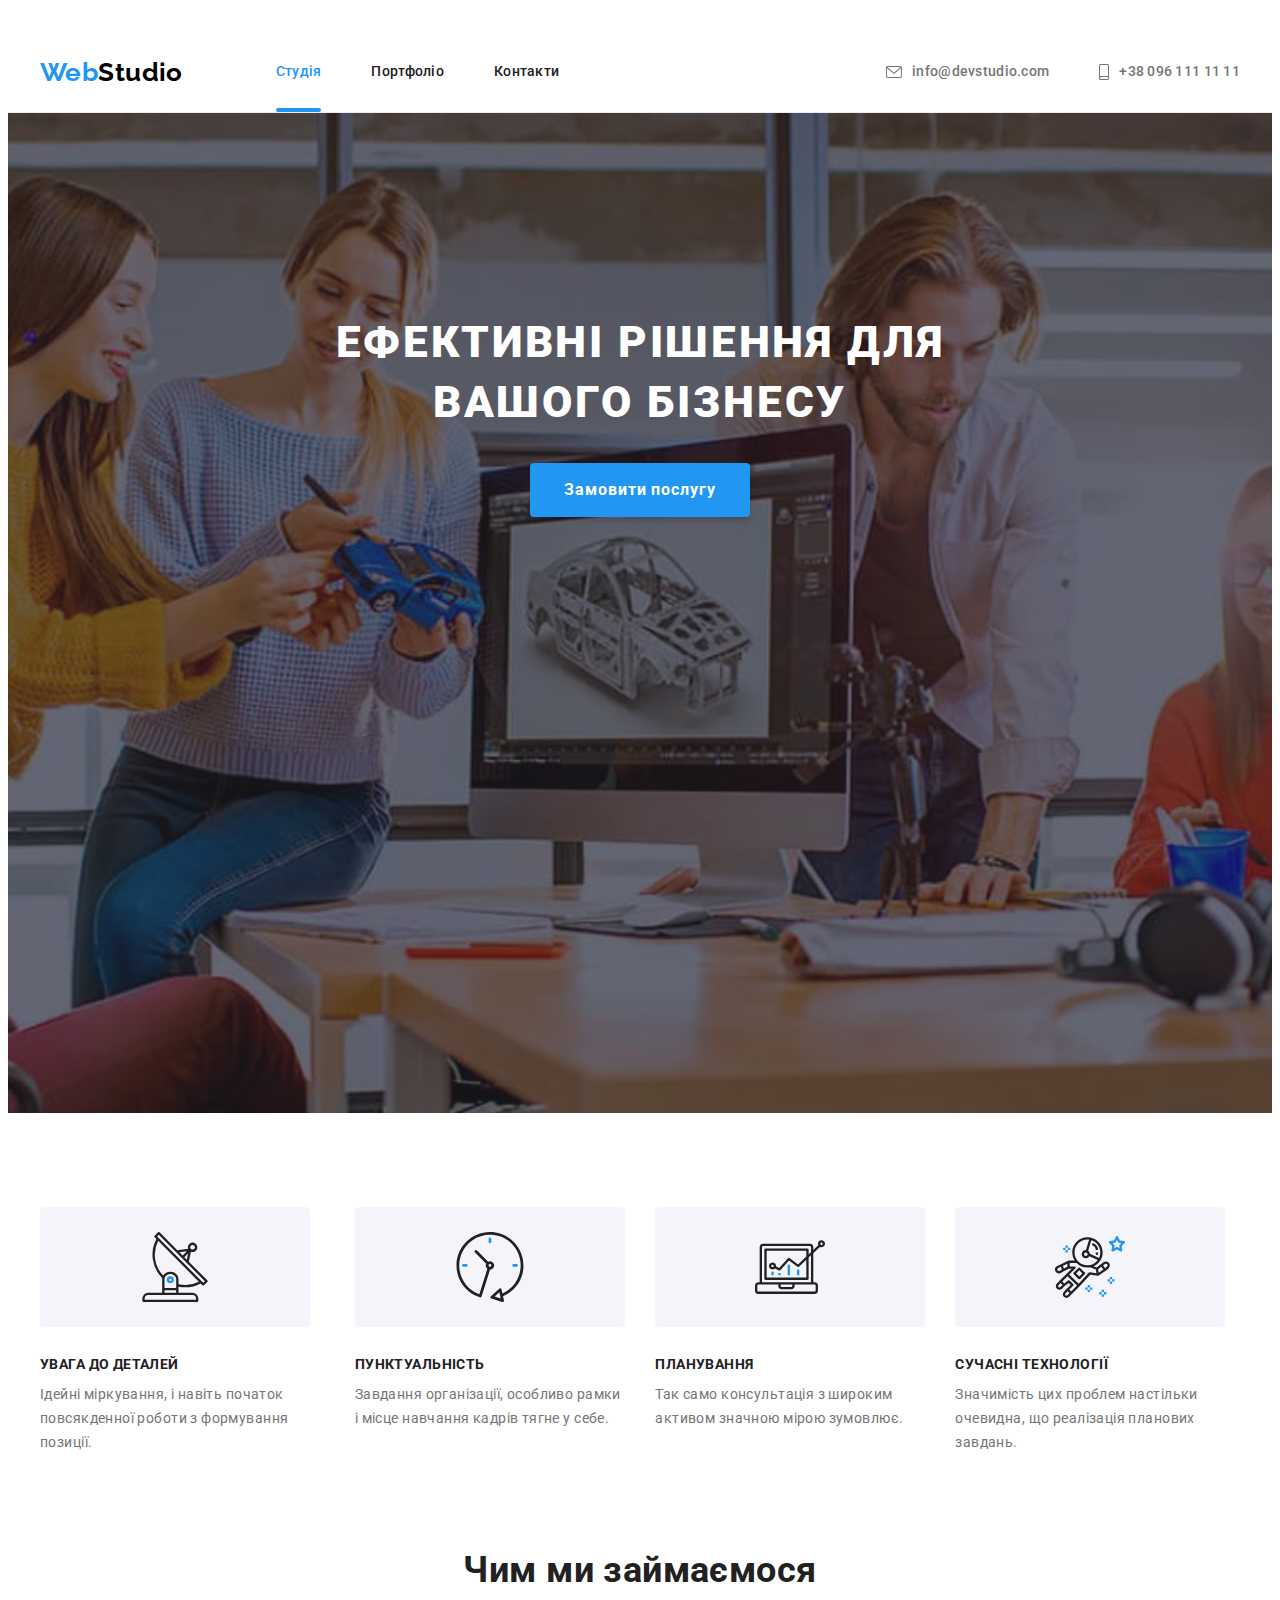
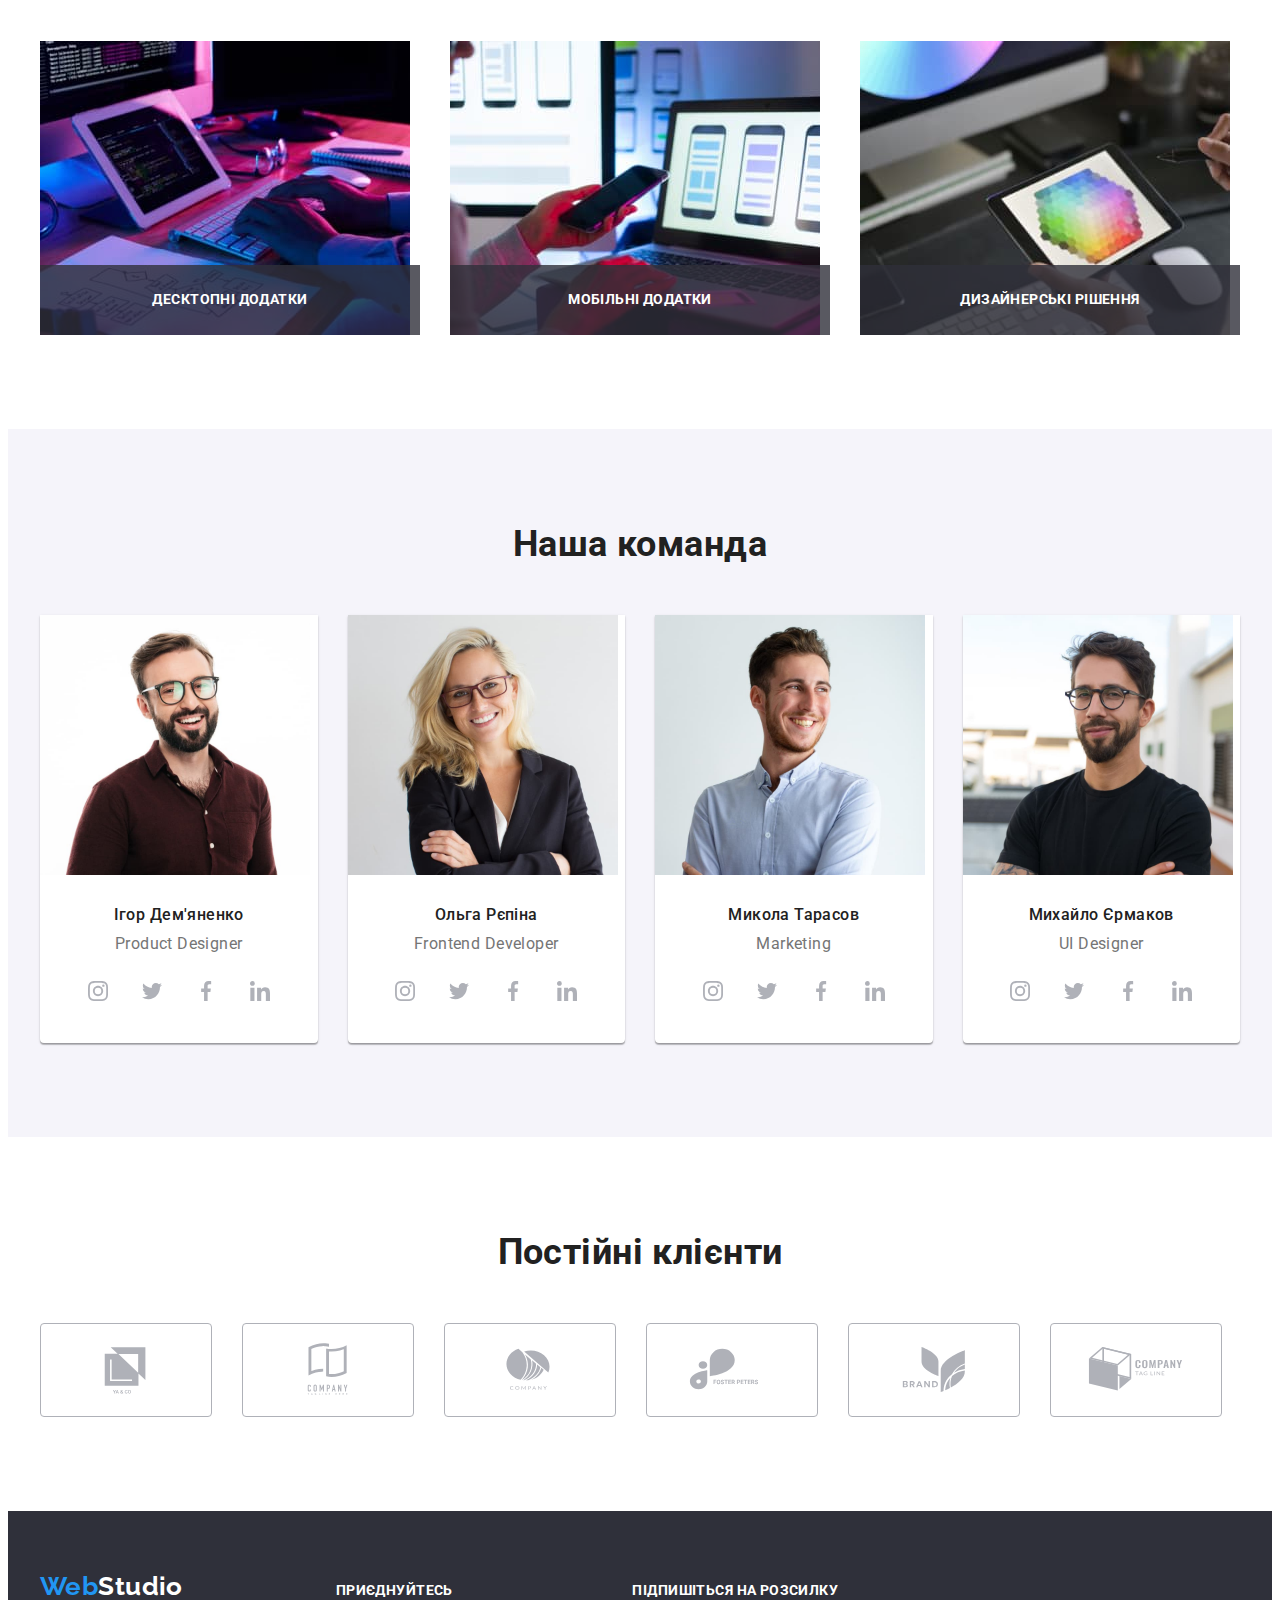
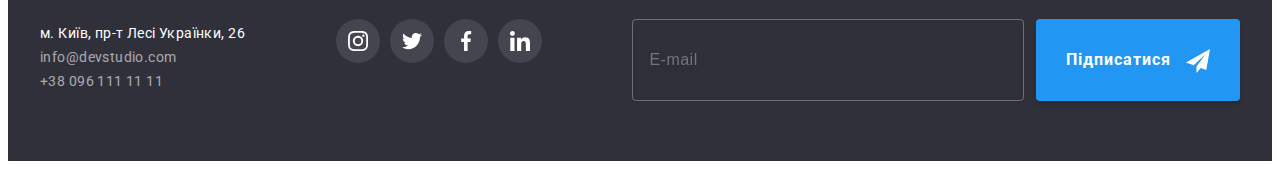
==== commit 0ca087ff: "add styles sass" ====
--- a/index.html
+++ b/index.html
@@ -18,8 +18,8 @@
       crossorigin="anonymous"
       referrerpolicy="no-referrer"
     />
-    <link rel="stylesheet" href="./css/styles.css" />
-    <link rel="stylesheet" href="./sass/main.scss" />
+    <!-- <link rel="stylesheet" href="./css/styles.css" /> -->
+    <link rel="stylesheet" href="./css/main.min.css" />
   </head>
   <body class="site-body">
     <header class="header">
@@ -30,27 +30,27 @@
           >
           <ul class="list nav-list">
             <li class="nav-list__item">
-              <a class="nav-list__link link-current" href="./index.html">Студія</a>
+              <a class="nav-list__link link current" href="./index.html">Студія</a>
             </li>
             <li class="nav-list__item">
-              <a class="nav-list__link" href="./portfolio.html">Портфоліо</a>
+              <a class="nav-list__link link" href="./portfolio.html">Портфоліо</a>
             </li>
             <li class="nav-list__item">
-              <a class="nav-list__link" href="#">Контакти</a>
+              <a class="nav-list__link link" href="#">Контакти</a>
             </li>
           </ul>
         </nav>
         <div class="contact">
           <ul class="list contact__list">
             <li>
-              <a class="contact__link" href="mailto:info@devstudio.com">
+              <a class="contact__link link" href="mailto:info@devstudio.com">
                 <svg class="contact__mail-icon" width="16" height="12">
                   <use href="./images/icons.svg#envelope"></use></svg
                 >info@devstudio.com
               </a>
             </li>
             <li>
-              <a class="contact__link" href="tel:+380961111111">
+              <a class="contact__link link" href="tel:+380961111111">
                 <svg class="contact__phone-icon" width="10" height="16">
                   <use href="./images/icons.svg#smartphone"></use></svg
                 >+38 096 111 11 11</a
@@ -64,7 +64,7 @@
       <section class="hero section">
         <div class="hero__container container">
           <h1 class="hero__title">Ефективні рішення для вашого бізнесу</h1>
-          <button class="hero__button" type="button" data-modal-open>Замовити послугу</button>
+          <button class="hero__button btn" type="button" data-modal-open>Замовити послугу</button>
         </div>
       </section>
       <section class="card section">
@@ -554,7 +554,7 @@
           <p class="subscribe__title">Підпишіться на розсилку</p>
           <form class="subscribe__form">
             <input class="subscribe__input" type="email" name="e-mail" placeholder="E-mail" />
-            <button type="submit" class="subscribe__button">
+            <button type="submit" class="subscribe__button btn">
               Підписатися
               <svg width="24" height="24" class="subscribe__icon">
                 <use href="./images/icons.svg#icon-send"></use>
@@ -625,7 +625,7 @@
               <a class="policy-link" href="">Умови договору</a></label
             >
           </div>
-          <button type="submit" class="button modal-button">Відправити</button>
+          <button type="submit" class="button modal-button btn">Відправити</button>
         </form>
       </div>
     </div>
--- a/css/main.min.css
+++ b/css/main.min.css
@@ -0,0 +1 @@
+p,h1,h2,h3,h4,h5,h6{margin:0}ul,ol{margin:0;padding-left:0}button{cursor:pointer}address{font-style:normal}img{display:block}:root{--primary-text-color: #757575;--primary-dark-color: #212121;--secondary-dark-color: #000000;--accent-color: #2196f3;--primary-light-color: #ffffff;--background-dark-color: #2f303a;--background-light-color: #f5f5f5;--background-secondary-light: #f5f4fa;--accent-secondary-color: #188ce8;--secondary-light-color: rgba(255, 255, 255, 0.6);--border-color: #ececec;--border-card-color: #eeeeee;--timing-function: cubic-bezier(0.4, 0, 0.2, 1)}.visually-hidden{position:absolute;width:1px;height:1px;margin:-1px;border:0;padding:0;white-space:nowrap;-webkit-clip-path:inset(100%);clip-path:inset(100%);clip:rect(0 0 0 0);overflow:hidden}body{background-color:var(--primary-light-color);color:var(--primary-text-color);font-family:"Roboto",sans-serif;letter-spacing:.03em;font-size:14px}.link{text-decoration:none}.list{list-style:none}.container{width:1200px;padding-left:15px;padding-right:15px;margin:0 auto}.logo{font-family:"Raleway";font-weight:700;font-size:26px;line-height:1.19;color:var(--accent-color);text-decoration:none}.header__logo{margin-right:93px}.header__logo--dark{color:var(--secondary-dark-color)}.footer__logo{display:inline-block;margin-bottom:20px}.footer__logo--light{color:var(--primary-light-color)}.btn{box-sizing:border-box;font-family:inherit;font-weight:700;font-size:16px;line-height:1.88;letter-spacing:.06em;color:var(--primary-light-color);background-color:var(--accent-color);box-shadow:0px 4px 4px rgba(0,0,0,.15);border-radius:4px;border-color:rgba(0,0,0,0);transition:background-color 250ms var(--timing-function)}.btn:hover,.btn:focus{background-color:var(--accent-secondary-color)}.section{padding-top:94px;padding-bottom:94px;margin:0 auto}.section-title{margin-bottom:50px;font-size:36px;line-height:1.17;text-align:center;color:var(--primary-dark-color)}.backdrop{width:100%;height:100%;background-color:rgba(0,0,0,.1);position:fixed;top:0;transition:opacity 250ms linear,visibility 300ms}.modal{width:528px;min-height:581px;padding:40px;background:var(--primary-light-color);box-shadow:0px 1px 3px rgba(0,0,0,.12),0px 1px 1px rgba(0,0,0,.14),0px 2px 1px rgba(0,0,0,.2);border-radius:4px;position:absolute;top:50%;left:50%;transform:translate(-50%, -50%) scale(1);transition:transform 250ms linear}.modal-close{width:30px;height:30px;background-color:rgba(0,0,0,0);border:1px solid rgba(0,0,0,.1);border-radius:50%;position:absolute;right:8px;top:8px;display:flex;align-items:center;justify-content:center}.is-hidden{opacity:0;visibility:hidden;pointer-events:none}.is-hidden .modal{transform:translate(-50%, -50%) scale(0)}.modal-title{font-style:normal;font-weight:700;font-size:20px;line-height:1.15;text-align:center;letter-spacing:.03em;color:var(--primary-dark-color);margin-bottom:12px}.input-field{margin-bottom:10px}.modal-label{font-style:normal;font-weight:400;font-size:12px;line-height:1.17;letter-spacing:.01em;color:var(--primary-text-color);margin-bottom:4px;display:block}.input-wrap{position:relative}.modal-input{width:100%;height:40px;border:1px solid rgba(33,33,33,.2);border-radius:4px;outline:rgba(0,0,0,0);cursor:pointer;padding:12px 2px 12px 42px}.modal-input:focus,.modal-text:focus{border-color:var(--accent-color)}.modal-input:focus+.modal-icon{fill:var(--accent-color)}.modal-icon{position:absolute;left:15px;top:50%;transform:translateY(-50%)}.modal-text{display:block;width:100%;height:120px;padding:12px 16px;resize:none;border:1px solid rgba(33,33,33,.2);border-radius:4px;outline:rgba(0,0,0,0);font-size:12px;line-height:1.17;letter-spacing:.01em}.modal-button{display:block;padding:10px 52px;margin:0 auto}.policy-field{margin-top:20px;margin-bottom:30px;display:flex;justify-content:center}.policy-label{display:flex;align-items:center}.policy-icon{border:2px solid var(--secondary-dark-color);border-radius:2px;box-shadow:0px 4px 4px rgba(0,0,0,.25);margin-right:7px;transition:background-color 250ms var(--timing-function),border 250ms var(--timing-function)}.policy-link{color:var(--accent-color);margin-left:3px}.policy-input:checked+.policy-label>.policy-icon{background-color:var(--accent-color);border:#2196f3}.header{padding-top:24px;border-bottom:1px solid var(--border-color)}.header__navigation,.nav-list,.header__container,.contact__list{display:flex;align-items:center}.header__container{justify-content:space-between}.nav-list,.contact__list{gap:50px}.contact__mail-icon{margin-right:10px;fill:currentColor}.contact__phone-icon{margin-right:10px;fill:currentColor;padding:0}.nav-list__link,.contact__link{display:flex;align-items:center;font-weight:500;line-height:1.14;letter-spacing:.02em}.nav-list__link{color:var(--primary-dark-color);padding:32px 0;transition:color 250ms var(--timing-function)}.nav-list__link:hover,.nav-list__link:focus{color:var(--accent-color)}.current{color:var(--accent-color);position:relative}.current::after{content:"";position:absolute;bottom:0%;display:block;width:100%;height:4px;background-color:var(--accent-color);border-radius:2px}.contact__link{color:var(--primary-text-color);transition:color 250ms var(--timing-function)}.contact__link:hover,.contact__link:focus{color:var(--accent-color)}.hero{max-width:1600px;height:600px;margin:0 auto;background-color:var(--background-dark-color);background-image:linear-gradient(to right, rgba(47, 48, 58, 0.4), rgba(47, 48, 58, 0.4)),url(../images/hero.jpg);background-repeat:no-repeat;background-position:center;background-size:cover;text-align:center;padding-top:200px;padding-bottom:200px}.hero__title{max-width:696px;height:120px;margin:0 auto;font-weight:900;font-size:44px;line-height:1.36;letter-spacing:.06em;text-transform:uppercase;color:var(--primary-light-color)}.hero__button{display:inline-block;padding:10px 32px;margin-top:30px}.card-list{display:flex;gap:30px}.card-list__wrapper{display:flex;width:270px;height:120px;justify-content:center;align-items:center;margin-bottom:30px;background-color:var(--background-secondary-light);border-radius:4px}.card-list__title{margin-bottom:10px;font-size:14px;line-height:1.14;text-transform:uppercase;color:var(--primary-dark-color)}.card-list__text{line-height:1.71;color:var(--primary-text-color)}.work{padding-top:0px}.work-list{display:flex;gap:30px;margin-top:50px}.work-list__item{flex-basis:calc((100% - 60px)/3);position:relative}.work-list__thumb{font-family:"Roboto";font-weight:700;line-height:1.14;text-transform:uppercase;text-align:center;color:var(--primary-light-color);padding-top:27px;padding-bottom:27px;width:100%;background-color:rgba(47,48,58,.8);position:absolute;bottom:0}.team{background-color:var(--background-secondary-light)}.team-list__box{padding-top:30px;padding-bottom:30px}.team-list__item{background-color:var(--primary-light-color);box-shadow:0px 1px 3px rgba(0,0,0,.12),0px 1px 1px rgba(0,0,0,.14),0px 2px 1px rgba(0,0,0,.2);border-radius:0px 0px 4px 4px}.team-list{display:flex;gap:30px}.team-list__item{width:calc((100% - 90px)/4)}.team-list__title{margin-bottom:10px;font-weight:500;font-size:16px;line-height:1.19;text-align:center;color:var(--primary-dark-color)}.team-list__text{font-size:16px;line-height:1.19;text-align:center;margin-bottom:16px}.social-list{display:flex;justify-content:center;align-items:center;gap:10px}.social-list__item{width:44px;height:44px}.social-list__link{width:100%;height:100%;border-radius:50%;display:flex;justify-content:center;align-items:center;fill:#afb1b8;transition:background-color 250ms var(--timing-function),fill 250ms var(--timing-function)}.social-list__link:hover,.social-list__link:focus{background-color:var(--accent-color);fill:var(--primary-light-color)}.icon-list{display:flex;gap:30px}.icon-list__link{width:170px;height:92px;border:1px solid #afb1b8;border-radius:4px;fill:#afb1b8;display:flex;justify-content:center;align-items:center;transition:fill 250ms var(--timing-function),border 250ms var(--timing-function)}.icon-list__link:hover,.icon-list__link:focus{fill:var(--accent-color);border:1px solid var(--accent-color)}.footer{background-color:#2f303a;padding-top:60px;padding-bottom:60px}.footer__container{display:flex;align-items:baseline;justify-content:space-between}.address-list__link{display:inline-block;line-height:1.71;color:var(--primary-light-color)}.address-item:not(:last-child){margin-bottom:9px}.address-list__contact-link{display:inline-block;font-style:normal;line-height:1.71;color:var(--secondary-light-color);transition:color 250ms var(--timing-function)}.address-list__contact-link:hover,.address-list__contact-link:focus{color:var(--accent-color)}.join-list{display:flex;gap:10px}.join-list__item{width:44px;height:44px}.join-list__link{width:100%;height:100%;display:flex;justify-content:center;align-items:center;border-radius:50%;fill:var(--primary-light-color);background-color:rgba(255,255,255,.1);transition:background-color 250ms var(--timing-function)}.join-list__link:hover,.join-list__link:focus{background-color:var(--accent-color)}.subscribe__title,.join__title{font-style:normal;font-weight:700;line-height:1.14;text-transform:uppercase;color:var(--primary-light-color);margin-bottom:20px}.subscribe__form{display:flex}.subscribe__input{width:358px;height:50px;margin-right:12px;background-color:inherit;color:var(--primary-light-color);border:1px solid rgba(255,255,255,.3);filter:drop-shadow(0px 4px 4px rgba(0, 0, 0, 0.15));border-radius:4px;padding:15px 16px}.subscribe__input::-moz-placeholder{font-family:inherit;font-style:normal;font-weight:400;font-size:16px;line-height:1.25;align-items:center;letter-spacing:.03em}.subscribe__input:-ms-input-placeholder{font-family:inherit;font-style:normal;font-weight:400;font-size:16px;line-height:1.25;align-items:center;letter-spacing:.03em}.subscribe__input::placeholder{font-family:inherit;font-style:normal;font-weight:400;font-size:16px;line-height:1.25;align-items:center;letter-spacing:.03em}.subscribe__button{min-width:200px;padding:10px 28px;font-style:normal;align-items:center;text-align:center}.subscribe__icon{vertical-align:middle;margin-left:10px}.button-list__btn{display:block;padding:6px 22px;background:var(--background-secondary-light);font-family:inherit;font-weight:500;font-size:16px;line-height:1.62;text-align:center;letter-spacing:.03em;color:var(--primary-dark-color);border-radius:4px;border:rgba(0,0,0,0);transition-property:background-color,color,box-shadow;transition-duration:250ms;transition-timing-function:var(--timing-function)}.button-list__btn:hover,.button-list__btn:focus{background-color:var(--accent-color);color:var(--primary-light-color);box-shadow:0px 3px 1px rgba(0,0,0,.1),0px 1px 2px rgba(0,0,0,.08),0px 2px 2px rgba(0,0,0,.12)}.button-list{display:flex;justify-content:center;gap:8px;margin-bottom:50px}.cardset{display:flex;gap:30px;flex-wrap:wrap;flex-basis:calc((100% - 60px)/3)}.cardset__link{display:block;transition:box-shadow 250ms var(--timing-function)}.cardset__link:hover,.cardset__link:focus{box-shadow:0px 1px 1px rgba(0,0,0,.12),0px 4px 4px rgba(0,0,0,.06),1px 4px 6px rgba(0,0,0,.16)}.cardset__wrap{position:relative;overflow:hidden}.cardset__text{position:absolute;top:0;padding:63px 24px;height:100%;width:100%;font-size:18px;line-height:1.56;color:var(--primary-light-color);background:rgba(33,150,243,.9);transform:translateY(100%);overflow:hidden;transition:transform 250ms var(--timing-function)}.cardset__item:hover .cardset__text,.cardset__item:focus .cardset__text{transform:translateY(0%)}.cardset__box{padding:20px 24px;border:1px solid #eee;border-top:none;background-color:#fff}.cardset__title{margin-bottom:4px}.cardset__title{font-size:18px;line-height:2;letter-spacing:.06em;color:var(--primary-dark-color)}.cardset__sub-title{font-size:16px;line-height:1.88;color:var(--primary-text-color)}.footer{background-color:#2f303a;padding-top:60px;padding-bottom:60px}.footer__container{display:flex;align-items:baseline;justify-content:space-between}.address-list__link{display:inline-block;line-height:1.71;color:var(--primary-light-color)}.address-item:not(:last-child){margin-bottom:9px}.address-list__contact-link{display:inline-block;font-style:normal;line-height:1.71;color:var(--secondary-light-color);transition:color 250ms var(--timing-function)}.address-list__contact-link:hover,.address-list__contact-link:focus{color:var(--accent-color)}.join-list{display:flex;gap:10px}.join-list__item{width:44px;height:44px}.join-list__link{width:100%;height:100%;display:flex;justify-content:center;align-items:center;border-radius:50%;fill:var(--primary-light-color);background-color:rgba(255,255,255,.1);transition:background-color 250ms var(--timing-function)}.join-list__link:hover,.join-list__link:focus{background-color:var(--accent-color)}.subscribe__title,.join__title{font-style:normal;font-weight:700;line-height:1.14;text-transform:uppercase;color:var(--primary-light-color);margin-bottom:20px}.subscribe__form{display:flex}.subscribe__input{width:358px;height:50px;margin-right:12px;background-color:inherit;color:var(--primary-light-color);border:1px solid rgba(255,255,255,.3);filter:drop-shadow(0px 4px 4px rgba(0, 0, 0, 0.15));border-radius:4px;padding:15px 16px}.subscribe__input::-moz-placeholder{font-family:inherit;font-style:normal;font-weight:400;font-size:16px;line-height:1.25;align-items:center;letter-spacing:.03em}.subscribe__input:-ms-input-placeholder{font-family:inherit;font-style:normal;font-weight:400;font-size:16px;line-height:1.25;align-items:center;letter-spacing:.03em}.subscribe__input::placeholder{font-family:inherit;font-style:normal;font-weight:400;font-size:16px;line-height:1.25;align-items:center;letter-spacing:.03em}.subscribe__button{min-width:200px;padding:10px 28px;font-style:normal;align-items:center;text-align:center}.subscribe__icon{vertical-align:middle;margin-left:10px}/*# sourceMappingURL=main.min.css.map */